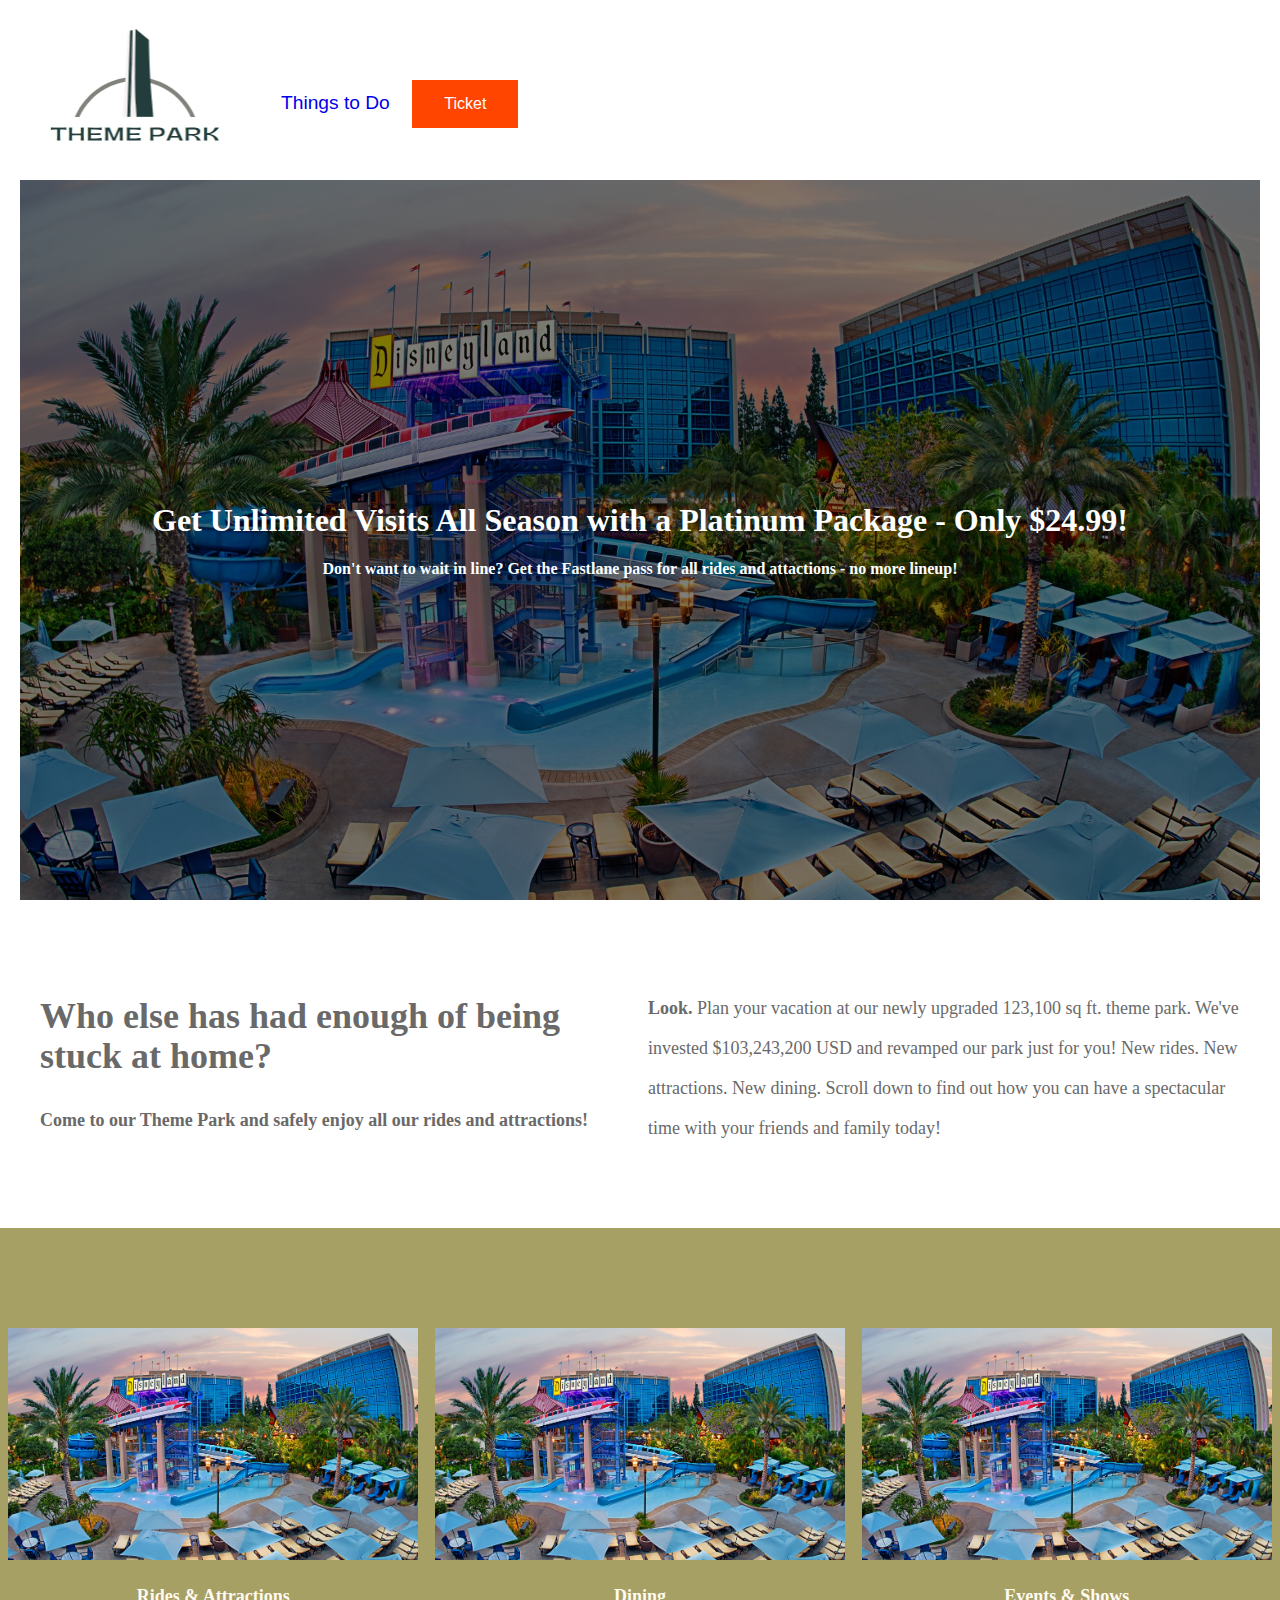
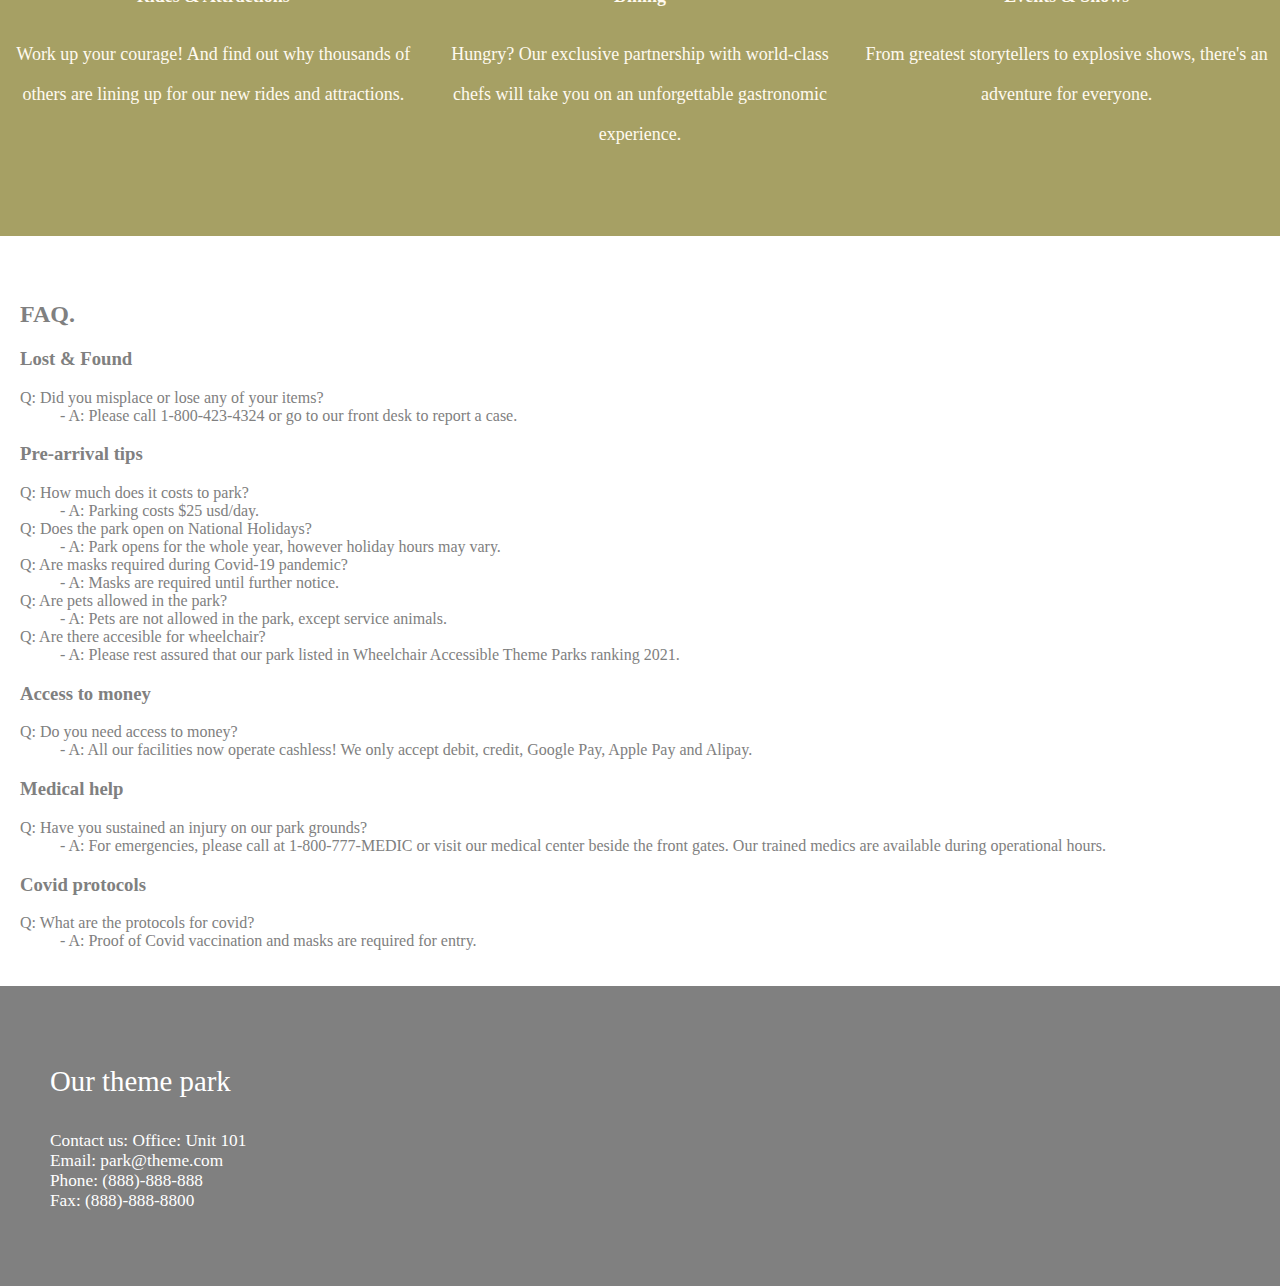
==== index.html @ 4ca1f4c9 "updating content draft 1" ====
<!--

All images I drew are just for sample
I just coded all three pages roughly for sample in order to see the great framework Louis gave us
Of course, I do not mean that we must use this HTML for our Team assignment
(Shun OSAWA)

TO DO 
・Shun is to code all three pages, CSS,  roughly--DONE
・Shun is to give a grid structure and put a header and a footer on all three pages--DONE
・Shun is to code the whole index.html__DONE
・Louis is to code the whole page1.html__DONE
・Ahalid is to code the whole ticket.html__DONE
・Api edits ticket.html__DONE Dec 30, 2021
・Api updates html wireframe for ticket page__DONE Dec 30, 2021
・make the Q&A collapsible button
・Replace sample images with colorful images
・All three pages' look are completed

-->

<!DOCTYPE html>
<html lang="en">

<head>
    <title>our theme parks</title>
    <meta charset="utf-8">
    <meta name="description" content="This is a website for a community of people interested in reading books for discussion and sharing.">
    <meta name="author" content="web-develop-t1g1-aqt">
    <meta name="viewport" content="width=device-width, initial-scale=1.0">
    <meta name="refresh" content="120">
    <meta name="keywords" content="???'">
    <link rel="stylesheet" type="text/css" href="StyleSheet/style.css">
    <link rel="stylesheet" href="StyleSheet/style.css">
</head>

<body class = "mainPage">
    
    <header>
        <a href="index.html">
            <img src="img/theme-park-logo.jpg" alt="Theme Park logo image" width="236" height="136">
        </a>    
    </header>

    <nav>
        <ol>
            <li><a href="page1.html">Things to Do</a></li>
            <li><a class="ticketButton" href="ticket.html">Ticket</a></li>
        </ol>
    </nav>
    
    <div id = "mainAd">
        <div class="section_index_hero">
        <div class="container">
            <div class="fadeIn">
                <h1 class="indexHeading">Get Unlimited Visits All Season with a Platinum Package - Only $24.99!</h1>
                <h4 class="indexHeading">Don't want to wait in line? Get the Fastlane pass for all rides and attactions - no more lineup!</h4>
            </div>    
        </div>
        </div>
    </div>
    <div id = "review" class = "reviewComment">
        <div class="section">
            <div class="container w-container">
                <div class="w-layout-grid grid">
                    <div id="div">
                        <h1 class="fadeIn">Who else has had enough of being stuck at home?</h1>
                        <h4 class="fadeIn">Come to our Theme Park and safely enjoy all our rides and attractions!</h4>
                    </div>
                    <div id="div">
                        <p class="fadeIn"><strong>Look.</strong> Plan your vacation at our newly upgraded 123,100 sq ft. theme park. We've invested $103,243,200 USD and revamped our park just for you! New rides. New attractions. New dining. Scroll down to find out how you can have a spectacular time with your friends and family today! 
                        </p>
                    </div>
                </div>
            </div>
        </div>
    </div>

    <!-- index page is the structure that is three columns named left, middle, and right -->
    <aside id = "leftCard">
        <a href="page1.html"><img src="img/disneyland_hotel.jpg" alt="Rides & Attractions image" width="410" height="232"></a>
            <div class="fadeIn">
                <h1 class = "cardHeding">Rides & Attractions</h1>
                <p class = "cardText">Work up your courage! And find out why thousands of others are lining up for our new rides and attractions.
                </p>
            </div>    
    </aside>

    <div id = "middleCard">
        <a href="page1.html"><img src="img/disneyland_hotel.jpg" alt="Dining image" width="410" height="232"></a>
            <div class="fadeIn">
                <h1 class = "cardHeding">Dining</h1>
                <p class = "cardText">Hungry? Our exclusive partnership with world-class chefs will take you on an unforgettable gastronomic experience.
                </p>
            </div>    
    </div>

    <aside id = "rightCard">
        <a href="page1.html"><img src="img/disneyland_hotel.jpg" alt="Events & Shows image" width="410" height="232"></a>
            <div class="fadeIn">
                <h1 class = "cardHeding">Events & Shows</h1>
                <p class = "cardText">From greatest storytellers to explosive shows, there's an adventure for everyone.
                </p>
            </div>    
    </aside>

    <div id = "faq">
        
        <h2>FAQ.</h2>
        <h3>Lost & Found</h3>
        <dl>
            <dt>Q: Did you misplace or lose any of your items?</dt>
            <dd>- A: Please call 1-800-423-4324 or go to our front desk to report a case.</dd>
        </dl>
        <h3>Pre-arrival tips</h3>
        <dl>
            <dt>Q: How much does it costs to park?</dt>
            <dd>- A: Parking costs $25 usd/day.</dd>
            <dt>Q: Does the park open on National Holidays?</dt>
            <dd>- A: Park opens for the whole year, however holiday hours may vary.</dd>
            <dt>Q: Are masks required during Covid-19 pandemic?</dt>
            <dd>- A: Masks are required until further notice.</dd>
            <dt>Q: Are pets allowed in the park?</dt>
            <dd>- A: Pets are not allowed in the park, except service animals.</dd>
            <dt>Q: Are there accesible for wheelchair?</dt>
            <dd>- A: Please rest assured that our park listed in Wheelchair Accessible Theme Parks ranking 2021.</dd>
        </dl>
        <h3>Access to money</h3>
        <dl>
            <dt>Q: Do you need access to money?</dt>
            <dd>- A: All our facilities now operate cashless! We only accept debit, credit, Google Pay, Apple Pay and Alipay.</dd>
        </dl>
        <h3>Medical help</h3>
        <dl>
            <dt>Q: Have you sustained an injury on our park grounds?</dt>
            <dd>- A: For emergencies, please call at 1-800-777-MEDIC or visit our medical center beside the front gates. Our trained medics are available during operational hours.</dd>
        </dl>
        <h3>Covid protocols</h3>
        <dl>
            <dt>Q: What are the protocols for covid?</dt>
            <dd>- A: Proof of Covid vaccination and masks are required for entry.</dd>
        </dl>
        
    </div>

    <footer>
        <ul>
            <li>Our theme park</li>
            <br>
            <li id = "contact">Contact us: Office: Unit 101</li>
            <li id = "contact">Email: park@theme.com</li>
            <li id = "contact">Phone: (888)-888-888</li>
            <li id = "contact">Fax: (888)-888-8800</li>         
        </ul>
    </footer> 
</body>
---- StyleSheet/style.css ----
/* Control the structure of the each page such that mainPage(index.html), page1, and page2 */

.mainPage
{
    display: grid;
    margin: 0px;

    grid-template-rows: 80px auto auto auto auto auto 300px;
    grid-template-columns: auto auto auto;
    grid-template-areas:
        "header header header"
        "nav nav nav"
        "mainAd mainAd mainAd"
        "review review review"
        "leftCard middleCard rightCard"
        "faq faq faq"
        "footer footer footer";
}

body > *
{
    padding: 20px;
}

/* end the structure----------------------------------------------------------------------------------------------- */

/* Header, navigation bar, and footer are in common all pages*/

/* Header */
header
{
    grid-area: header;
    font-family: Arial, Helvetica, sans-serif;
    background: white;

    text-align: left;
    /* Pin the header to the upper bound */
    position: fixed;
    width: 100%;
    top: 0px;
    left: 0px;
    /* Prevent overlaping*/
    z-index:10;
}

/* Navigation bar */
nav
{
    grid-area: nav;
    background: white;
    font-family: Arial, Helvetica, sans-serif;
    text-align:center;
    width:100%;
    position: fixed;
    width: 100%;
    top: 40px;
    left: 250px;
    /* Prevent overlaping*/
    z-index:10;
}
nav ol
{
    /* left is upper and bottom margin, right is left and right margin*/
    border-width:5px 0px;
    /* left margin*/
    padding:0;
    text-align:left;
}
nav li
{
    
    display:inline;
    border-radius: 5px;;
    padding:5px;
}
nav li a
{
    text-decoration: none;
    font-size: 1.2em;
    color:     color: #4a556c;
;
    display:inline-block;
    padding:6px;
}

/* footer */
#contact
{
    font-size: 0.6em;
}
footer
{
    grid-area: footer;
    display: block;
    background: grey;
    width:100%;  
    padding:40px;
}
footer ul
{
    font-family: Times New Roman, georgia, serif;
    text-decoration: none;
    list-style-type: none;
    font-size: 1.8em;
    color: white;
    padding:10px;
}

/* end Header, navigation bar, and footer------------------------------------------------------------------------------------------ */

/* index page structure */
#mainAd
{
    grid-area: mainAd;
    background: #fff;
    margin-top: 80px;
}
#review
{
    font-family: Times New Roman, georgia, serif;
    grid-area: review;
    background-color: white;
    text-align: left;
    padding: 10px 1px 10px;
}
#leftCard
{
    font-family: Times New Roman, georgia, serif;
    grid-area: leftCard;
    background-color: #a6a064;
    text-align: center;
    padding: 100px 5px 70px;
}
#middleCard
{
    font-family: Times New Roman, georgia, serif;
    grid-area: middleCard;
    background-color: #a6a064;
    text-align: center;
    padding: 100px 5px 70px;
}
#rightCard
{
    font-family: Times New Roman, georgia, serif;
    grid-area: rightCard;
    background-color: #a6a064;
    text-align: center;
        padding: 100px 5px 70px;
}
#faq
{
    font-family: Times New Roman, georgia, serif;
    grid-area: faq;
    margin-top: 25px;
    background: white;
    color: grey;
    text-align: left;
}
.indexHeading
{
    color: #fff;
    text-align: center;
    font-family: Times New Roman, georgia, serif;
}

.reviewHeding
{
    align-items: center;
    font-family: Times New Roman, georgia, serif;
    margin-bottom: 24px;
    color: dimgrey;
    font-size: 18px;
    line-height: 40px;
}
.reviewComment
{
    align-items: left;
    font-family: Times New Roman, georgia, serif;
    margin-bottom: 12px;
    color: dimgrey;
    font-size: 18px;
    line-height: 40px;
    padding: 0px 500px 0px;
}
.cardHeding
{
    font-family: Times New Roman, georgia, serif;
    margin-bottom: 12px;
    color: floralwhite;
    font-size: 18px;
    line-height: 40px;
}
.cardText
{
    font-family: Times New Roman, georgia, serif;
    margin-bottom: 12px;
    color: floralwhite;
    font-size: 18px;
    line-height: 40px;
}
.section_index_hero
{
    display: flex;
    height: 80vh;
    align-items: center;
    background-image: -webkit-gradient(linear, left top, left bottom, from(rgba(0, 0, 0, 0.5)), to(rgba(0, 0, 0, 0.5))), url('../images/disneyland_hotel.jpg');
    background-image: linear-gradient(180deg, rgba(0, 0, 0, 0.5), rgba(0, 0, 0, 0.5)), url('../img/disneyland_hotel.jpg');
    background-position: 0px 0px, 50% 50%;
    background-size: auto, cover;
    background-repeat: repeat, no-repeat;
}

/* end index structure----------------------------------------------------------------------------------------------- */
.ticketButton
{
    border: none;
    background-color: orangered;
    color: white;
    padding: 15px 32px;
    text-align: center;
    text-decoration: none;
    display: inline-block;
    font-size: 16px;
    margin: 4px 2px;
    cursor: pointer;
}


/* ticket  */

.w-layout-grid {
    display: grid;
    grid-auto-columns: 1fr;
    grid-template-columns: 1fr 1fr;
    grid-template-rows: auto auto;
    grid-row-gap: 16px;
    grid-column-gap: 16px;
  }
  
  
  
  .section_ticket_hero {
    margin-top: 100px;
    display: flex;
    height: 80vh;
    justify-content: center;
    align-items: center;
    background-image: -webkit-gradient(linear, left top, left bottom, from(rgba(0, 0, 0, 0.5)), to(rgba(0, 0, 0, 0.5))), url('../images/disneyland_hotel.jpg');
    background-image: linear-gradient(180deg, rgba(0, 0, 0, 0.5), rgba(0, 0, 0, 0.5)), url('../img/disneyland_hotel.jpg');
    background-position: 0px 0px, 50% 50%;
    background-size: auto, cover;
    background-repeat: repeat, no-repeat;
  }
  
  .container {
    max-width: 1200px;
    margin-left: auto;
    margin-right: auto;
  }
  
  .heading {
    color: #fff;
    text-align: center;
  }
  
  .section {
    padding: 40px 20px;
  }
  
  .section.package {
    background-color: #f2f4ff;
  }
  
  .grid {
    grid-template-rows: auto;
  }
  
  .feature-grid {
    margin-bottom: 32px;
    grid-template-columns: 1fr;
    grid-template-rows: auto auto auto auto;
  }
  
  .check-svg {
    margin-right: 12px;
  }
  
  .title-wrap {
    display: block;
    margin-bottom: 64px;
    flex-direction: column;
    justify-content: center;
    align-items: center;
    text-align: center;
  }
  
  .detail-green {
    color: #009a91;
    font-weight: 600;
    letter-spacing: 2px;
    text-transform: uppercase;
  }
  
  .display-heading {
    color: #100c69;
    font-size: 44px;
    line-height: 1.2;
  }
  
  .discount-container {
    position: absolute;
    left: auto;
    top: -4%;
    right: 7%;
    bottom: auto;
    display: inline-block;
    padding: 8px 18px;
    border-radius: 12px;
    background-color: #009a91;
  }

.button {
    display: -webkit-box;
    display: -webkit-flex;
    display: -ms-flexbox;
    display: flex;
    padding-top: 16px;
    padding-bottom: 16px;
    justify-content: center;
    align-items: center;
    border-radius: 12px;
    background-color: #009a91;
    color: #fff;
    font-size: 17px;
    font-weight: 700;
    text-decoration: none;
    border: none;
  }

.button:hover {
    background-color: orangered;
  }
  
  .card-container {
    display: -webkit-box;
    display: -webkit-flex;
    display: -ms-flexbox;
    display: flex;
    padding: 38px 24px 24px;
    flex-direction: column;
    border-radius: 12px;
    background-color: #fff;
  }
  
  .card-container.relative {
    position: relative;
  }
  
  .price {
    margin-bottom: 12px;
    color: #100c69;
    font-size: 32px;
    line-height: 1.1;
  }
  
  .feature-wrap {
    display: -webkit-box;
    display: -webkit-flex;
    display: -ms-flexbox;
    display: flex;
    align-items: center;
  }
  
  .pricing_container {
    width: 100%;
    max-width: 1140px;
    margin-right: auto;
    margin-left: auto;
    align-items: center;
  }
  
  .payment-terms {
    font-size: 12px;
  }
  
  .pricing-card-grid {
    -ms-grid-columns: 1fr 1fr 1fr;
    grid-template-columns: 1fr 1fr 1fr;
    grid-template-rows: auto;
    grid-gap: 15px;
  }
  
  .discount-heading {
    margin-bottom: 0px;
    color: #fff;
    font-size: 16px;
    line-height: 24px;
  }
  
  .detail {
    margin-bottom: 0px;
    color: #4a556c;
    font-weight: 400;
  }
  
  .pricing-description {
    margin-bottom: 20px;
    color: #4a556c;
    font-weight: 400;
  }
  
  .package-heading {
    margin-bottom: 12px;
    color: #100c69;
    font-size: 18px;
    line-height: 24px;
  }
  
  .span-green-underline {
    position: relative;
    display: inline;
  }
  
  @media screen and (max-width: 991px) {
    
  
    .container-2 {
      justify-content: space-between;
      flex-wrap: wrap;
    }
  
    .pricing-card-grid {
      grid-template-columns: 1fr 1fr;
    }
  }
  
  @media screen and (max-width: 767px) {
  
    .grid {
      grid-template-columns: 1fr;
    }
  
    .card-container.relative {
      margin-top: 40px;
    }
  
    .pricing-card-grid {
      grid-template-columns: 1fr;
    }
  }
  
  @media screen and (max-width: 479px) {
    .display-heading {
      font-size: 32px;
    }
  
    .pricing-card-grid {
      grid-column-gap: 42px;
      grid-row-gap: 42px;
      grid-template-columns: 1fr;
      grid-template-rows: auto auto auto auto;
    }
  }
  
  #div {
    align-self: center;
  }
  
  @media screen and (max-width: 767px) {
    #div {
      justify-self: center;
    }
  }

/* Things to do  */
#main-content {
  position:relative;  
  }

  /* Hero image */
  .hero-image {
    margin-top: 100px;
    display: flex;
    height: 80vh;
    justify-content: center;
    align-items: center;
    background-image: -webkit-gradient(linear, left top, left bottom, from(rgba(0, 0, 0, 0.5)), to(rgba(0, 0, 0, 0.5))), url('../images/disneyland_hotel.jpg');
    background-image: linear-gradient(180deg, rgba(0, 0, 0, 0.5), rgba(0, 0, 0, 0.5)), url('../img/disneyland_hotel.jpg');
    background-position: 0px 0px, 50% 50%;
    background-size: auto, cover;
    background-repeat: repeat, no-repeat;
  }
  /* Place text in the middle of the image */
  .hero-text {
    text-align: center;
    position: relative;
    color: white;
    padding: 0% 10%;
  }

  /* hero button */
  .hero-text button {
    background-color: #4CAF50;
    color: white;
    padding: 15px 32px;
    text-align: center;
    display: inline-block;
    border-radius: 15px;
    font-size: 16px;
  }

  .section-container {
  display:grid;
  grid-template-areas:
    'sectonhead'
    'sectiondesc';
  grid-gap:5px;
  }

  .section-head-container {
  grid-area: sectionhead;
  }
  .section-desc-container {
  grid-area: sectiondesc;
  }
  .items {
    background-color: #f2f4ff;
    padding: 3% 3%;
  }
  /* https://developer.mozilla.org/en-US/docs/Web/CSS/CSS_Grid_Layout/Realizing_common_layouts_using_CSS_Grid_Layout */
  .grid-container {
  display:grid;
  grid-template-areas:
      'title'
      'desc'
      'img';
  grid-gap: 5px;
  }

  .item-title {
  grid-area: title;
  }

  .item-desc {
  grid-area: desc;
  }

  .item-img {
  grid-area: img;
  }

  @media screen and (min-width: 479px) {
    .section-container {
        grid-template-columns: 1fr;
        grid-template-areas:
        'sectionhead'
        'sectiondesc';
        margin: 5% 5%;
        padding: 0% 2%;
        background-color: white;
    }
    .section-head-container {
      margin-bottom: 5%;
      text-align: center;
    }
    .grid-container {
        grid-template-columns: 1fr;
        grid-template-areas:
        "img"
        "title"
        "desc";
        padding: 0% 2%;
    }
    .item-img {
    display: flex;
    justify-content: center;
    align-items: center;
    }
    .item-img img {
      max-width:300px;
      max-height:200px;
      box-shadow: 0 4px 8px 0 rgba(0, 0, 0, 0.2), 0 6px 20px 0 rgba(0, 0, 0, 0.19);
      border-radius: 4px;
    }
    .item-desc, .item-title {
      padding: 0% 5%;
    }
    .carousel-container img {
      max-width:100vw;
      max-height:100vh;
    }
    .footer {
      position:relative;
      bottom:0;
    }
  }

  @media screen and (min-width: 767px) {
    .section-container {
    grid-template-columns: 1fr 1fr 1fr;
    grid-template-areas:
    "sectionhead sectiondesc sectiondesc"
    "sectionhead sectiondesc sectiondesc";
    margin: 3.5% 10%;
    }
    .section-head-container {
      text-align: left;
    }
    .grid-container {
    grid-template-columns: 1fr 1fr 1fr;
    grid-template-areas:
    "img title title"
    "img desc desc";
    padding: 2% 15% 0% 15%;
    }
    .item-img {
      display: flex;
      justify-content: right;
      align-items: center;
      padding-right:5%;
    }
    .item-img img {
      width:300px;
      height:200px;
      box-shadow: 0 4px 8px 0 rgba(0, 0, 0, 0.2), 0 6px 20px 0 rgba(0, 0, 0, 0.19);
      border-radius: 4px;
    }
    .carousel-container img {
      max-width:100vw;
      max-height:100vh;
    }
  }

/* for css animation */
.fadeIn 
{
animation-name: fadeInAnime;
animation-fill-mode:backwards;
animation-duration:2s;
animation-timing-function:ease;
animation-delay: 0.5s;
animation-direction:normal;
}

@keyframes fadeInAnime
{
    0% 
    {
        opacity: 0;
    }
    100% 
    {
        opacity: 1;
    }
}
---- StyleSheet/style.css ----
/* Control the structure of the each page such that mainPage(index.html), page1, and page2 */

.mainPage
{
    display: grid;
    margin: 0px;

    grid-template-rows: 80px auto auto auto auto auto 300px;
    grid-template-columns: auto auto auto;
    grid-template-areas:
        "header header header"
        "nav nav nav"
        "mainAd mainAd mainAd"
        "review review review"
        "leftCard middleCard rightCard"
        "faq faq faq"
        "footer footer footer";
}

body > *
{
    padding: 20px;
}

/* end the structure----------------------------------------------------------------------------------------------- */

/* Header, navigation bar, and footer are in common all pages*/

/* Header */
header
{
    grid-area: header;
    font-family: Arial, Helvetica, sans-serif;
    background: white;

    text-align: left;
    /* Pin the header to the upper bound */
    position: fixed;
    width: 100%;
    top: 0px;
    left: 0px;
    /* Prevent overlaping*/
    z-index:10;
}

/* Navigation bar */
nav
{
    grid-area: nav;
    background: white;
    font-family: Arial, Helvetica, sans-serif;
    text-align:center;
    width:100%;
    position: fixed;
    width: 100%;
    top: 40px;
    left: 250px;
    /* Prevent overlaping*/
    z-index:10;
}
nav ol
{
    /* left is upper and bottom margin, right is left and right margin*/
    border-width:5px 0px;
    /* left margin*/
    padding:0;
    text-align:left;
}
nav li
{
    
    display:inline;
    border-radius: 5px;;
    padding:5px;
}
nav li a
{
    text-decoration: none;
    font-size: 1.2em;
    color:     color: #4a556c;
;
    display:inline-block;
    padding:6px;
}

/* footer */
#contact
{
    font-size: 0.6em;
}
footer
{
    grid-area: footer;
    display: block;
    background: grey;
    width:100%;  
    padding:40px;
}
footer ul
{
    font-family: Times New Roman, georgia, serif;
    text-decoration: none;
    list-style-type: none;
    font-size: 1.8em;
    color: white;
    padding:10px;
}

/* end Header, navigation bar, and footer------------------------------------------------------------------------------------------ */

/* index page structure */
#mainAd
{
    grid-area: mainAd;
    background: #fff;
    margin-top: 80px;
}
#review
{
    font-family: Times New Roman, georgia, serif;
    grid-area: review;
    background-color: white;
    text-align: left;
    padding: 10px 1px 10px;
}
#leftCard
{
    font-family: Times New Roman, georgia, serif;
    grid-area: leftCard;
    background-color: #a6a064;
    text-align: center;
    padding: 100px 5px 70px;
}
#middleCard
{
    font-family: Times New Roman, georgia, serif;
    grid-area: middleCard;
    background-color: #a6a064;
    text-align: center;
    padding: 100px 5px 70px;
}
#rightCard
{
    font-family: Times New Roman, georgia, serif;
    grid-area: rightCard;
    background-color: #a6a064;
    text-align: center;
        padding: 100px 5px 70px;
}
#faq
{
    font-family: Times New Roman, georgia, serif;
    grid-area: faq;
    margin-top: 25px;
    background: white;
    color: grey;
    text-align: left;
}
.indexHeading
{
    color: #fff;
    text-align: center;
    font-family: Times New Roman, georgia, serif;
}

.reviewHeding
{
    align-items: center;
    font-family: Times New Roman, georgia, serif;
    margin-bottom: 24px;
    color: dimgrey;
    font-size: 18px;
    line-height: 40px;
}
.reviewComment
{
    align-items: left;
    font-family: Times New Roman, georgia, serif;
    margin-bottom: 12px;
    color: dimgrey;
    font-size: 18px;
    line-height: 40px;
    padding: 0px 500px 0px;
}
.cardHeding
{
    font-family: Times New Roman, georgia, serif;
    margin-bottom: 12px;
    color: floralwhite;
    font-size: 18px;
    line-height: 40px;
}
.cardText
{
    font-family: Times New Roman, georgia, serif;
    margin-bottom: 12px;
    color: floralwhite;
    font-size: 18px;
    line-height: 40px;
}
.section_index_hero
{
    display: flex;
    height: 80vh;
    align-items: center;
    background-image: -webkit-gradient(linear, left top, left bottom, from(rgba(0, 0, 0, 0.5)), to(rgba(0, 0, 0, 0.5))), url('../images/disneyland_hotel.jpg');
    background-image: linear-gradient(180deg, rgba(0, 0, 0, 0.5), rgba(0, 0, 0, 0.5)), url('../img/disneyland_hotel.jpg');
    background-position: 0px 0px, 50% 50%;
    background-size: auto, cover;
    background-repeat: repeat, no-repeat;
}

/* end index structure----------------------------------------------------------------------------------------------- */
.ticketButton
{
    border: none;
    background-color: orangered;
    color: white;
    padding: 15px 32px;
    text-align: center;
    text-decoration: none;
    display: inline-block;
    font-size: 16px;
    margin: 4px 2px;
    cursor: pointer;
}


/* ticket  */

.w-layout-grid {
    display: grid;
    grid-auto-columns: 1fr;
    grid-template-columns: 1fr 1fr;
    grid-template-rows: auto auto;
    grid-row-gap: 16px;
    grid-column-gap: 16px;
  }
  
  
  
  .section_ticket_hero {
    margin-top: 100px;
    display: flex;
    height: 80vh;
    justify-content: center;
    align-items: center;
    background-image: -webkit-gradient(linear, left top, left bottom, from(rgba(0, 0, 0, 0.5)), to(rgba(0, 0, 0, 0.5))), url('../images/disneyland_hotel.jpg');
    background-image: linear-gradient(180deg, rgba(0, 0, 0, 0.5), rgba(0, 0, 0, 0.5)), url('../img/disneyland_hotel.jpg');
    background-position: 0px 0px, 50% 50%;
    background-size: auto, cover;
    background-repeat: repeat, no-repeat;
  }
  
  .container {
    max-width: 1200px;
    margin-left: auto;
    margin-right: auto;
  }
  
  .heading {
    color: #fff;
    text-align: center;
  }
  
  .section {
    padding: 40px 20px;
  }
  
  .section.package {
    background-color: #f2f4ff;
  }
  
  .grid {
    grid-template-rows: auto;
  }
  
  .feature-grid {
    margin-bottom: 32px;
    grid-template-columns: 1fr;
    grid-template-rows: auto auto auto auto;
  }
  
  .check-svg {
    margin-right: 12px;
  }
  
  .title-wrap {
    display: block;
    margin-bottom: 64px;
    flex-direction: column;
    justify-content: center;
    align-items: center;
    text-align: center;
  }
  
  .detail-green {
    color: #009a91;
    font-weight: 600;
    letter-spacing: 2px;
    text-transform: uppercase;
  }
  
  .display-heading {
    color: #100c69;
    font-size: 44px;
    line-height: 1.2;
  }
  
  .discount-container {
    position: absolute;
    left: auto;
    top: -4%;
    right: 7%;
    bottom: auto;
    display: inline-block;
    padding: 8px 18px;
    border-radius: 12px;
    background-color: #009a91;
  }

.button {
    display: -webkit-box;
    display: -webkit-flex;
    display: -ms-flexbox;
    display: flex;
    padding-top: 16px;
    padding-bottom: 16px;
    justify-content: center;
    align-items: center;
    border-radius: 12px;
    background-color: #009a91;
    color: #fff;
    font-size: 17px;
    font-weight: 700;
    text-decoration: none;
    border: none;
  }

.button:hover {
    background-color: orangered;
  }
  
  .card-container {
    display: -webkit-box;
    display: -webkit-flex;
    display: -ms-flexbox;
    display: flex;
    padding: 38px 24px 24px;
    flex-direction: column;
    border-radius: 12px;
    background-color: #fff;
  }
  
  .card-container.relative {
    position: relative;
  }
  
  .price {
    margin-bottom: 12px;
    color: #100c69;
    font-size: 32px;
    line-height: 1.1;
  }
  
  .feature-wrap {
    display: -webkit-box;
    display: -webkit-flex;
    display: -ms-flexbox;
    display: flex;
    align-items: center;
  }
  
  .pricing_container {
    width: 100%;
    max-width: 1140px;
    margin-right: auto;
    margin-left: auto;
    align-items: center;
  }
  
  .payment-terms {
    font-size: 12px;
  }
  
  .pricing-card-grid {
    -ms-grid-columns: 1fr 1fr 1fr;
    grid-template-columns: 1fr 1fr 1fr;
    grid-template-rows: auto;
    grid-gap: 15px;
  }
  
  .discount-heading {
    margin-bottom: 0px;
    color: #fff;
    font-size: 16px;
    line-height: 24px;
  }
  
  .detail {
    margin-bottom: 0px;
    color: #4a556c;
    font-weight: 400;
  }
  
  .pricing-description {
    margin-bottom: 20px;
    color: #4a556c;
    font-weight: 400;
  }
  
  .package-heading {
    margin-bottom: 12px;
    color: #100c69;
    font-size: 18px;
    line-height: 24px;
  }
  
  .span-green-underline {
    position: relative;
    display: inline;
  }
  
  @media screen and (max-width: 991px) {
    
  
    .container-2 {
      justify-content: space-between;
      flex-wrap: wrap;
    }
  
    .pricing-card-grid {
      grid-template-columns: 1fr 1fr;
    }
  }
  
  @media screen and (max-width: 767px) {
  
    .grid {
      grid-template-columns: 1fr;
    }
  
    .card-container.relative {
      margin-top: 40px;
    }
  
    .pricing-card-grid {
      grid-template-columns: 1fr;
    }
  }
  
  @media screen and (max-width: 479px) {
    .display-heading {
      font-size: 32px;
    }
  
    .pricing-card-grid {
      grid-column-gap: 42px;
      grid-row-gap: 42px;
      grid-template-columns: 1fr;
      grid-template-rows: auto auto auto auto;
    }
  }
  
  #div {
    align-self: center;
  }
  
  @media screen and (max-width: 767px) {
    #div {
      justify-self: center;
    }
  }

/* Things to do  */
#main-content {
  position:relative;  
  }

  /* Hero image */
  .hero-image {
    margin-top: 100px;
    display: flex;
    height: 80vh;
    justify-content: center;
    align-items: center;
    background-image: -webkit-gradient(linear, left top, left bottom, from(rgba(0, 0, 0, 0.5)), to(rgba(0, 0, 0, 0.5))), url('../images/disneyland_hotel.jpg');
    background-image: linear-gradient(180deg, rgba(0, 0, 0, 0.5), rgba(0, 0, 0, 0.5)), url('../img/disneyland_hotel.jpg');
    background-position: 0px 0px, 50% 50%;
    background-size: auto, cover;
    background-repeat: repeat, no-repeat;
  }
  /* Place text in the middle of the image */
  .hero-text {
    text-align: center;
    position: relative;
    color: white;
    padding: 0% 10%;
  }

  /* hero button */
  .hero-text button {
    background-color: #4CAF50;
    color: white;
    padding: 15px 32px;
    text-align: center;
    display: inline-block;
    border-radius: 15px;
    font-size: 16px;
  }

  .section-container {
  display:grid;
  grid-template-areas:
    'sectonhead'
    'sectiondesc';
  grid-gap:5px;
  }

  .section-head-container {
  grid-area: sectionhead;
  }
  .section-desc-container {
  grid-area: sectiondesc;
  }
  .items {
    background-color: #f2f4ff;
    padding: 3% 3%;
  }
  /* https://developer.mozilla.org/en-US/docs/Web/CSS/CSS_Grid_Layout/Realizing_common_layouts_using_CSS_Grid_Layout */
  .grid-container {
  display:grid;
  grid-template-areas:
      'title'
      'desc'
      'img';
  grid-gap: 5px;
  }

  .item-title {
  grid-area: title;
  }

  .item-desc {
  grid-area: desc;
  }

  .item-img {
  grid-area: img;
  }

  @media screen and (min-width: 479px) {
    .section-container {
        grid-template-columns: 1fr;
        grid-template-areas:
        'sectionhead'
        'sectiondesc';
        margin: 5% 5%;
        padding: 0% 2%;
        background-color: white;
    }
    .section-head-container {
      margin-bottom: 5%;
      text-align: center;
    }
    .grid-container {
        grid-template-columns: 1fr;
        grid-template-areas:
        "img"
        "title"
        "desc";
        padding: 0% 2%;
    }
    .item-img {
    display: flex;
    justify-content: center;
    align-items: center;
    }
    .item-img img {
      max-width:300px;
      max-height:200px;
      box-shadow: 0 4px 8px 0 rgba(0, 0, 0, 0.2), 0 6px 20px 0 rgba(0, 0, 0, 0.19);
      border-radius: 4px;
    }
    .item-desc, .item-title {
      padding: 0% 5%;
    }
    .carousel-container img {
      max-width:100vw;
      max-height:100vh;
    }
    .footer {
      position:relative;
      bottom:0;
    }
  }

  @media screen and (min-width: 767px) {
    .section-container {
    grid-template-columns: 1fr 1fr 1fr;
    grid-template-areas:
    "sectionhead sectiondesc sectiondesc"
    "sectionhead sectiondesc sectiondesc";
    margin: 3.5% 10%;
    }
    .section-head-container {
      text-align: left;
    }
    .grid-container {
    grid-template-columns: 1fr 1fr 1fr;
    grid-template-areas:
    "img title title"
    "img desc desc";
    padding: 2% 15% 0% 15%;
    }
    .item-img {
      display: flex;
      justify-content: right;
      align-items: center;
      padding-right:5%;
    }
    .item-img img {
      width:300px;
      height:200px;
      box-shadow: 0 4px 8px 0 rgba(0, 0, 0, 0.2), 0 6px 20px 0 rgba(0, 0, 0, 0.19);
      border-radius: 4px;
    }
    .carousel-container img {
      max-width:100vw;
      max-height:100vh;
    }
  }

/* for css animation */
.fadeIn 
{
animation-name: fadeInAnime;
animation-fill-mode:backwards;
animation-duration:2s;
animation-timing-function:ease;
animation-delay: 0.5s;
animation-direction:normal;
}

@keyframes fadeInAnime
{
    0% 
    {
        opacity: 0;
    }
    100% 
    {
        opacity: 1;
    }
}
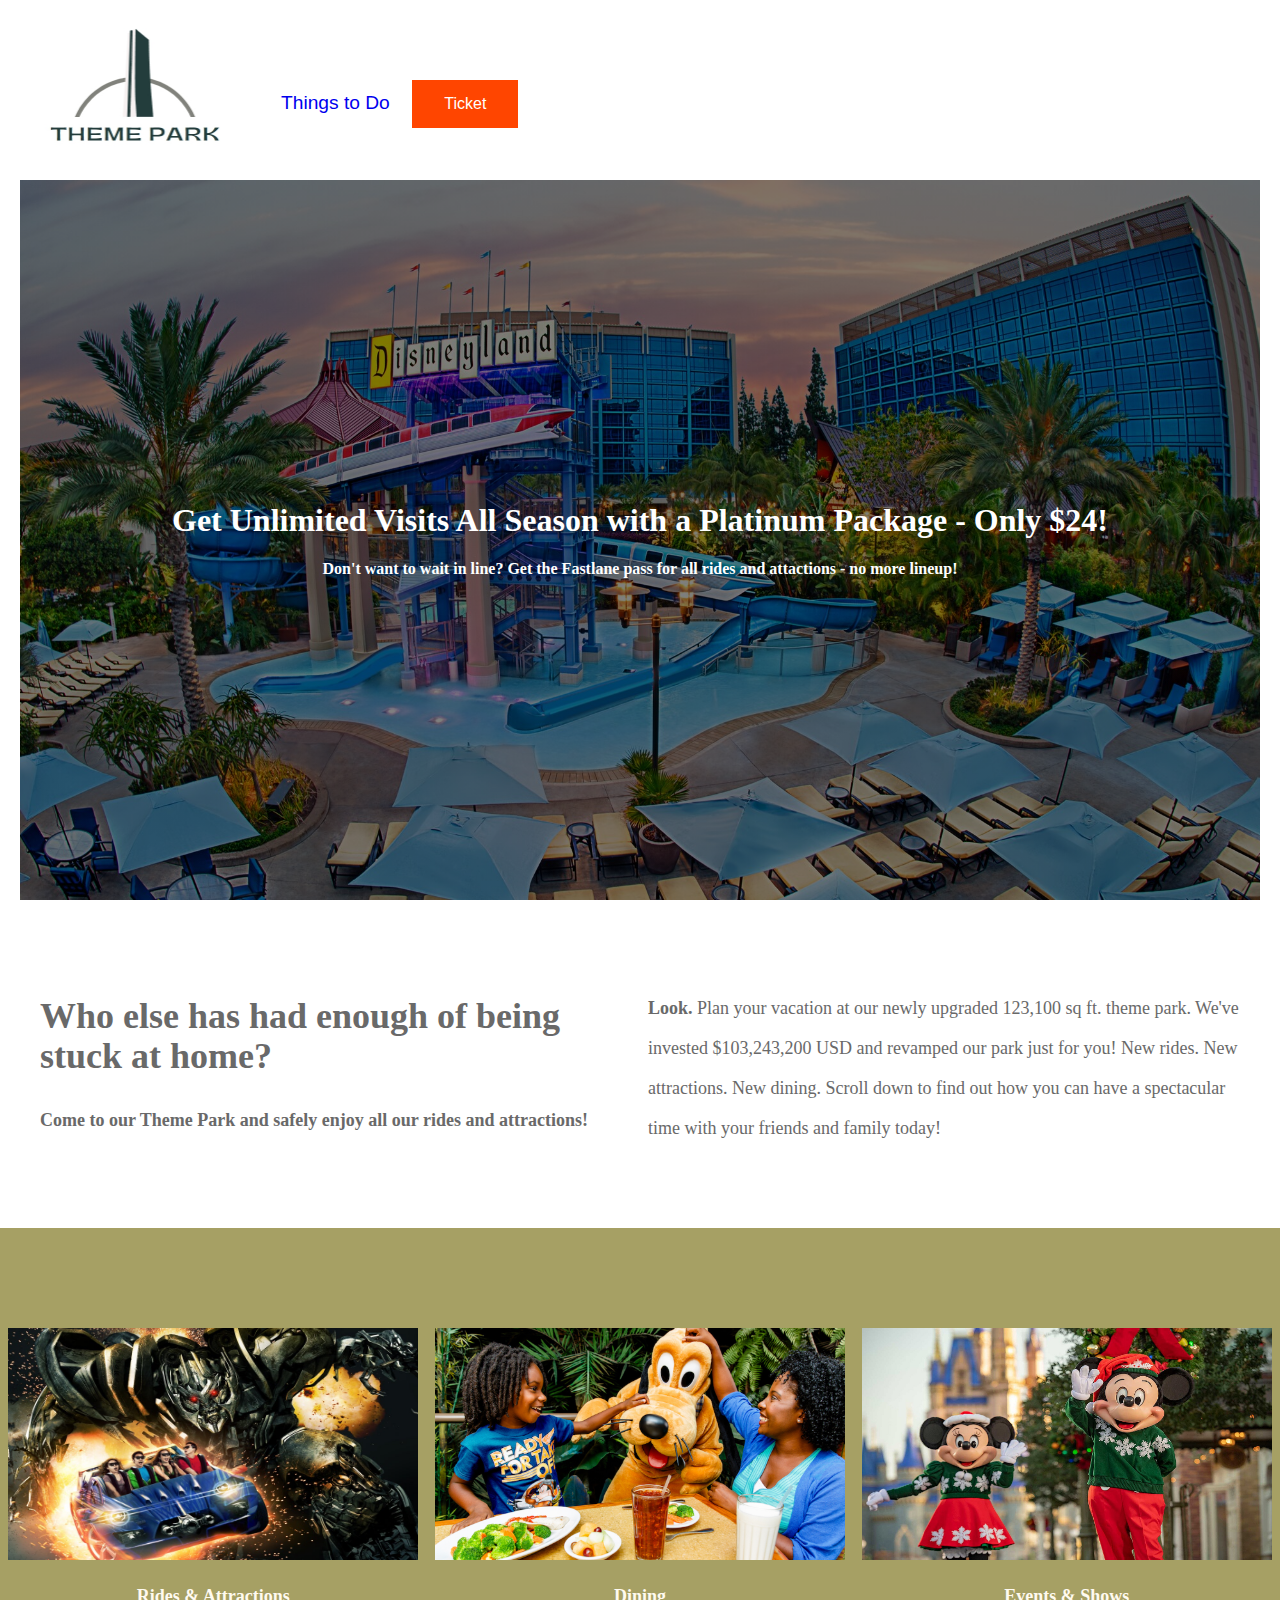
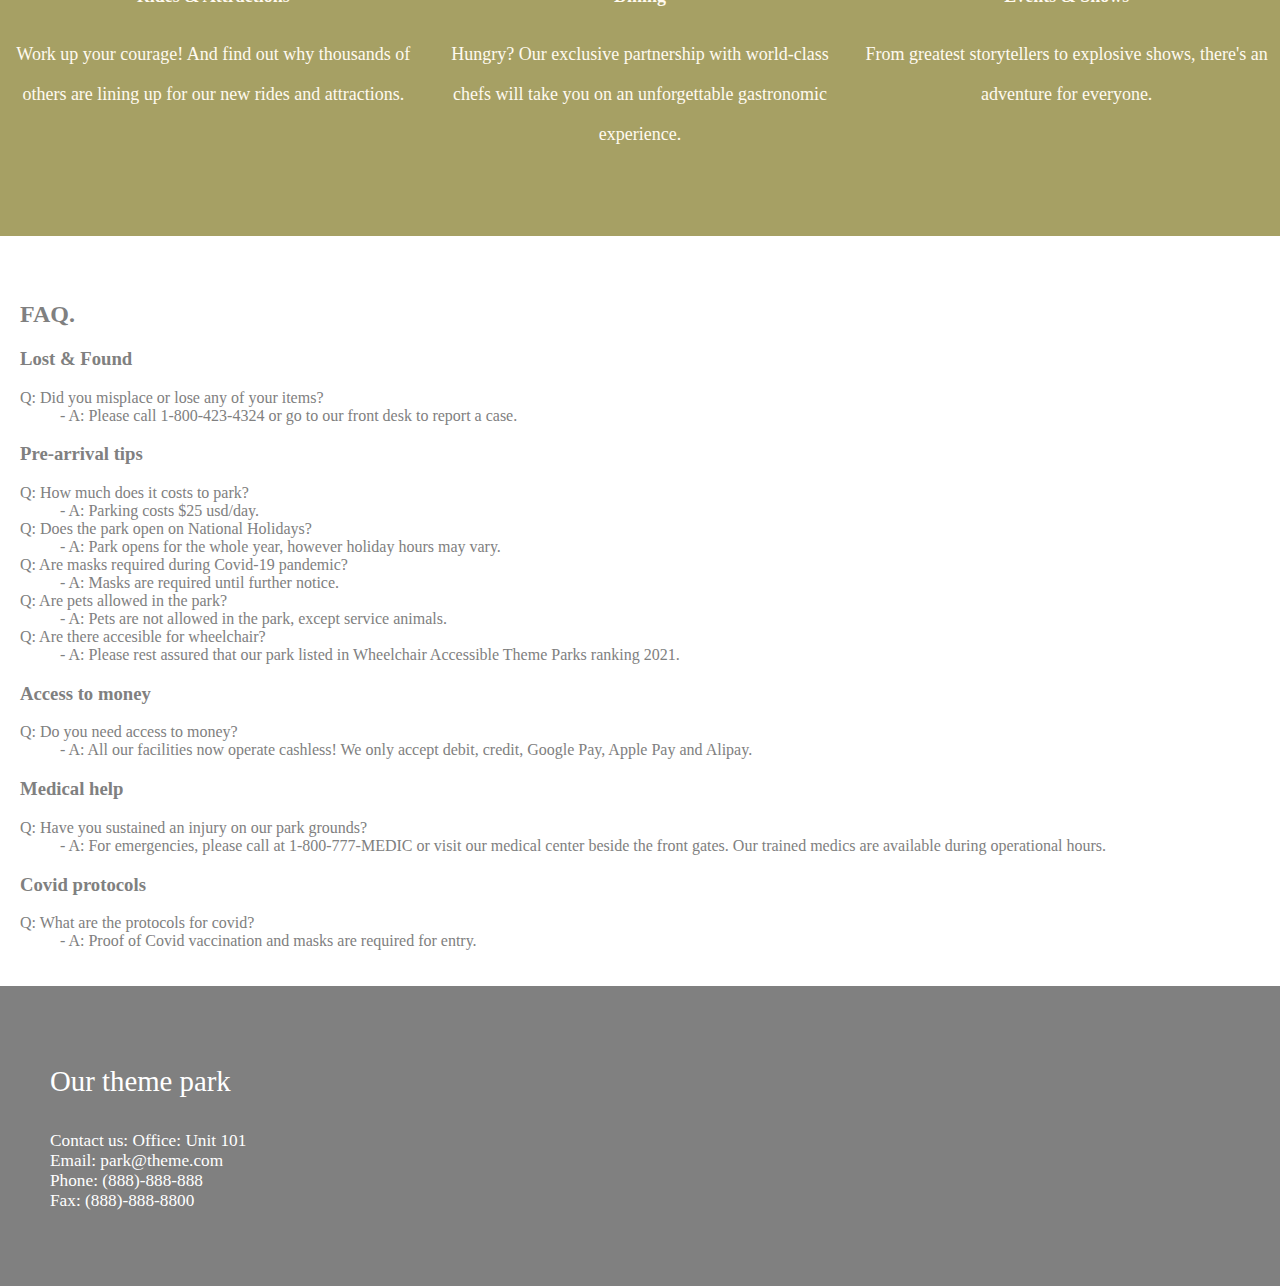
==== commit 6e491f82: "Index with full content." ====
--- a/index.html
+++ b/index.html
@@ -13,7 +13,7 @@
 ・Ahalid is to code the whole ticket.html__DONE
 ・Api edits ticket.html__DONE Dec 30, 2021
 ・Api updates html wireframe for ticket page__DONE Dec 30, 2021
-・make the Q&A collapsible button
+・make the Q&A collapsible button__Api DONE Jan 22, 2022
 ・Replace sample images with colorful images
 ・All three pages' look are completed
 
@@ -53,7 +53,7 @@
         <div class="section_index_hero">
         <div class="container">
             <div class="fadeIn">
-                <h1 class="indexHeading">Get Unlimited Visits All Season with a Platinum Package - Only $24.99!</h1>
+                <h1 class="indexHeading">Get Unlimited Visits All Season with a Platinum Package - Only $24!</h1>
                 <h4 class="indexHeading">Don't want to wait in line? Get the Fastlane pass for all rides and attactions - no more lineup!</h4>
             </div>    
         </div>
@@ -78,7 +78,7 @@
 
     <!-- index page is the structure that is three columns named left, middle, and right -->
     <aside id = "leftCard">
-        <a href="page1.html"><img src="img/disneyland_hotel.jpg" alt="Rides & Attractions image" width="410" height="232"></a>
+        <a href="page1.html"><img src="img/rideAtt.jpg" alt="Rides & Attractions image" width="410" height="232"></a>
             <div class="fadeIn">
                 <h1 class = "cardHeding">Rides & Attractions</h1>
                 <p class = "cardText">Work up your courage! And find out why thousands of others are lining up for our new rides and attractions.
@@ -87,7 +87,7 @@
     </aside>
 
     <div id = "middleCard">
-        <a href="page1.html"><img src="img/disneyland_hotel.jpg" alt="Dining image" width="410" height="232"></a>
+        <a href="page1.html"><img src="img/dining.jpg" alt="Dining image" width="410" height="232"></a>
             <div class="fadeIn">
                 <h1 class = "cardHeding">Dining</h1>
                 <p class = "cardText">Hungry? Our exclusive partnership with world-class chefs will take you on an unforgettable gastronomic experience.
@@ -96,7 +96,7 @@
     </div>
 
     <aside id = "rightCard">
-        <a href="page1.html"><img src="img/disneyland_hotel.jpg" alt="Events & Shows image" width="410" height="232"></a>
+        <a href="page1.html"><img src="img/holidayAtThePark.jpg" alt="Events & Shows image" width="410" height="232"></a>
             <div class="fadeIn">
                 <h1 class = "cardHeding">Events & Shows</h1>
                 <p class = "cardText">From greatest storytellers to explosive shows, there's an adventure for everyone.
--- a/StyleSheet/style.css
+++ b/StyleSheet/style.css
@@ -245,8 +245,8 @@
     height: 80vh;
     justify-content: center;
     align-items: center;
-    background-image: -webkit-gradient(linear, left top, left bottom, from(rgba(0, 0, 0, 0.5)), to(rgba(0, 0, 0, 0.5))), url('../images/disneyland_hotel.jpg');
-    background-image: linear-gradient(180deg, rgba(0, 0, 0, 0.5), rgba(0, 0, 0, 0.5)), url('../img/disneyland_hotel.jpg');
+    background-image: -webkit-gradient(linear, left top, left bottom, from(rgba(0, 0, 0, 0.5)), to(rgba(0, 0, 0, 0.5))), url('../images/passRe.jpg');
+    background-image: linear-gradient(180deg, rgba(0, 0, 0, 0.5), rgba(0, 0, 0, 0.5)), url('../img/passRe.jpg');
     background-position: 0px 0px, 50% 50%;
     background-size: auto, cover;
     background-repeat: repeat, no-repeat;
@@ -484,8 +484,8 @@
     height: 80vh;
     justify-content: center;
     align-items: center;
-    background-image: -webkit-gradient(linear, left top, left bottom, from(rgba(0, 0, 0, 0.5)), to(rgba(0, 0, 0, 0.5))), url('../images/disneyland_hotel.jpg');
-    background-image: linear-gradient(180deg, rgba(0, 0, 0, 0.5), rgba(0, 0, 0, 0.5)), url('../img/disneyland_hotel.jpg');
+    background-image: -webkit-gradient(linear, left top, left bottom, from(rgba(0, 0, 0, 0.5)), to(rgba(0, 0, 0, 0.5))), url('../images/davy.jpg');
+    background-image: linear-gradient(180deg, rgba(0, 0, 0, 0.5), rgba(0, 0, 0, 0.5)), url('../img/davy.jpg');
     background-position: 0px 0px, 50% 50%;
     background-size: auto, cover;
     background-repeat: repeat, no-repeat;
--- a/StyleSheet/style.css
+++ b/StyleSheet/style.css
@@ -245,8 +245,8 @@
     height: 80vh;
     justify-content: center;
     align-items: center;
-    background-image: -webkit-gradient(linear, left top, left bottom, from(rgba(0, 0, 0, 0.5)), to(rgba(0, 0, 0, 0.5))), url('../images/disneyland_hotel.jpg');
-    background-image: linear-gradient(180deg, rgba(0, 0, 0, 0.5), rgba(0, 0, 0, 0.5)), url('../img/disneyland_hotel.jpg');
+    background-image: -webkit-gradient(linear, left top, left bottom, from(rgba(0, 0, 0, 0.5)), to(rgba(0, 0, 0, 0.5))), url('../images/passRe.jpg');
+    background-image: linear-gradient(180deg, rgba(0, 0, 0, 0.5), rgba(0, 0, 0, 0.5)), url('../img/passRe.jpg');
     background-position: 0px 0px, 50% 50%;
     background-size: auto, cover;
     background-repeat: repeat, no-repeat;
@@ -484,8 +484,8 @@
     height: 80vh;
     justify-content: center;
     align-items: center;
-    background-image: -webkit-gradient(linear, left top, left bottom, from(rgba(0, 0, 0, 0.5)), to(rgba(0, 0, 0, 0.5))), url('../images/disneyland_hotel.jpg');
-    background-image: linear-gradient(180deg, rgba(0, 0, 0, 0.5), rgba(0, 0, 0, 0.5)), url('../img/disneyland_hotel.jpg');
+    background-image: -webkit-gradient(linear, left top, left bottom, from(rgba(0, 0, 0, 0.5)), to(rgba(0, 0, 0, 0.5))), url('../images/davy.jpg');
+    background-image: linear-gradient(180deg, rgba(0, 0, 0, 0.5), rgba(0, 0, 0, 0.5)), url('../img/davy.jpg');
     background-position: 0px 0px, 50% 50%;
     background-size: auto, cover;
     background-repeat: repeat, no-repeat;
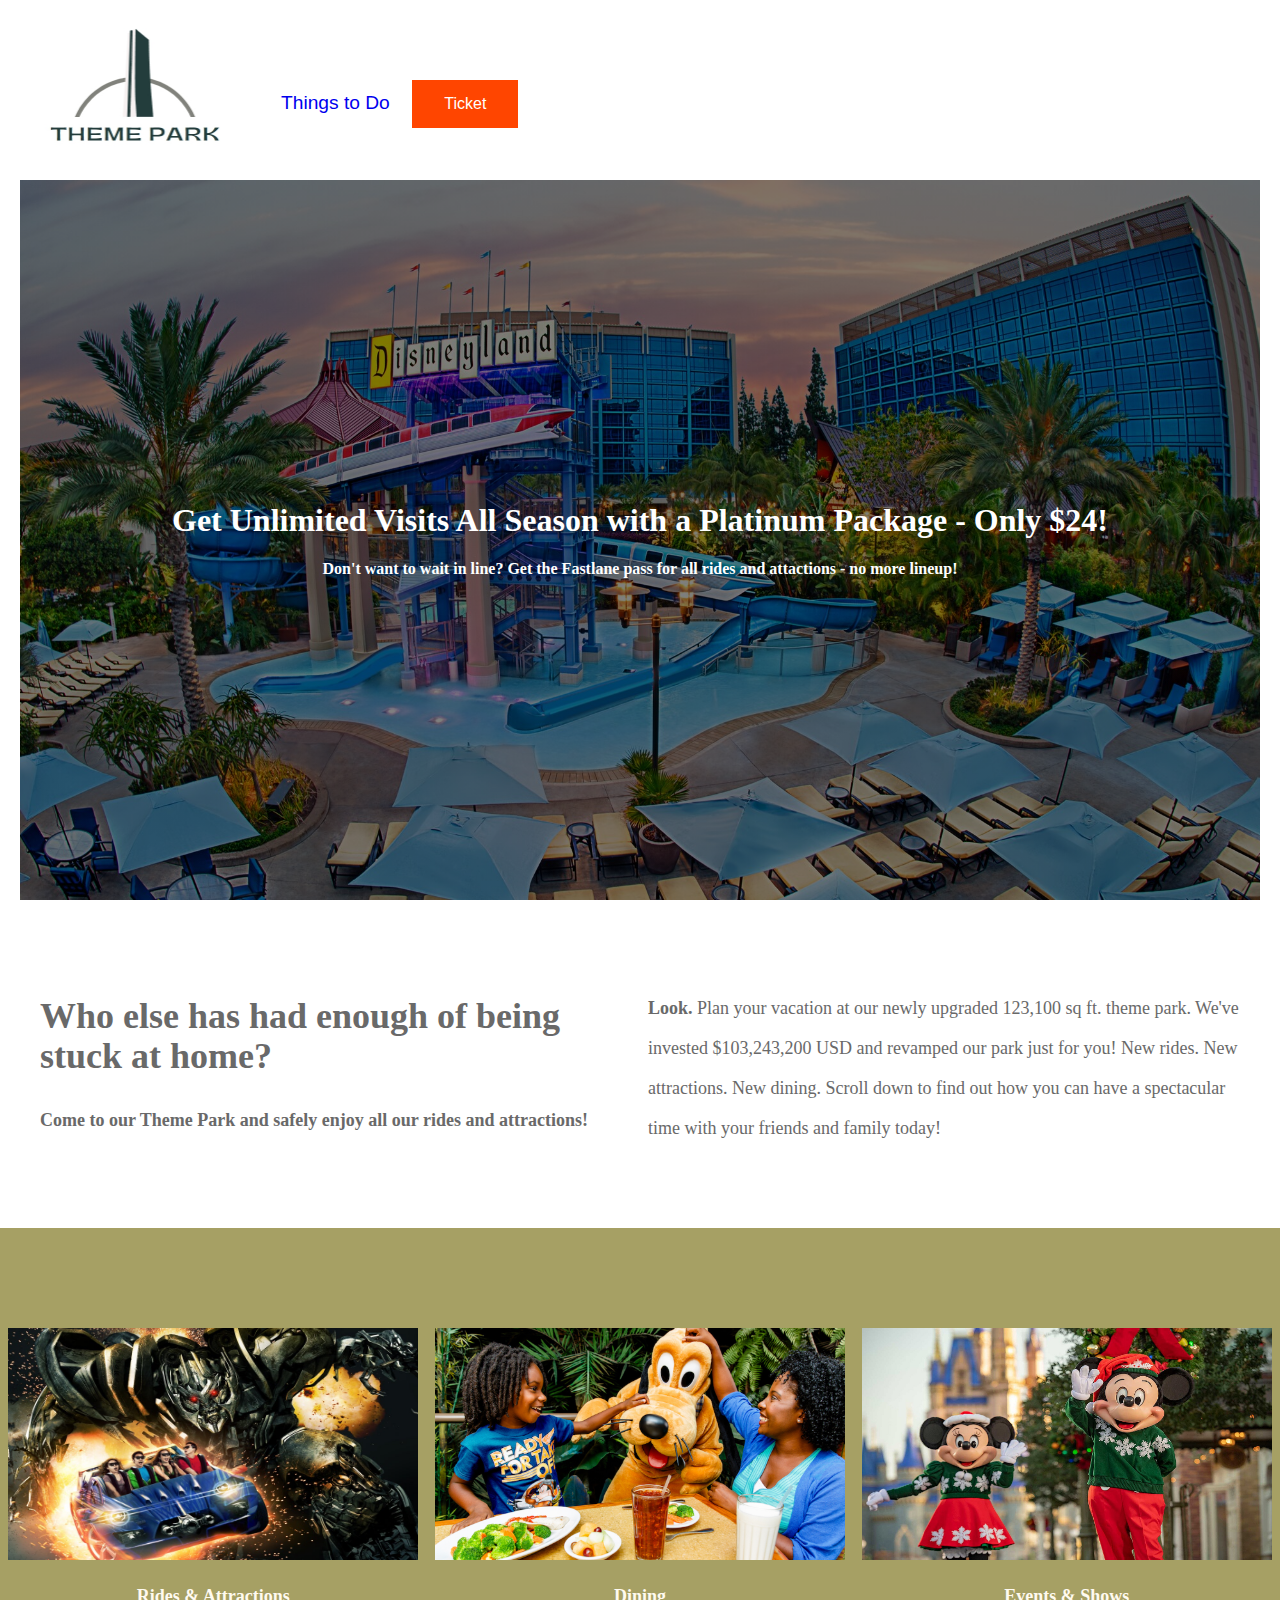
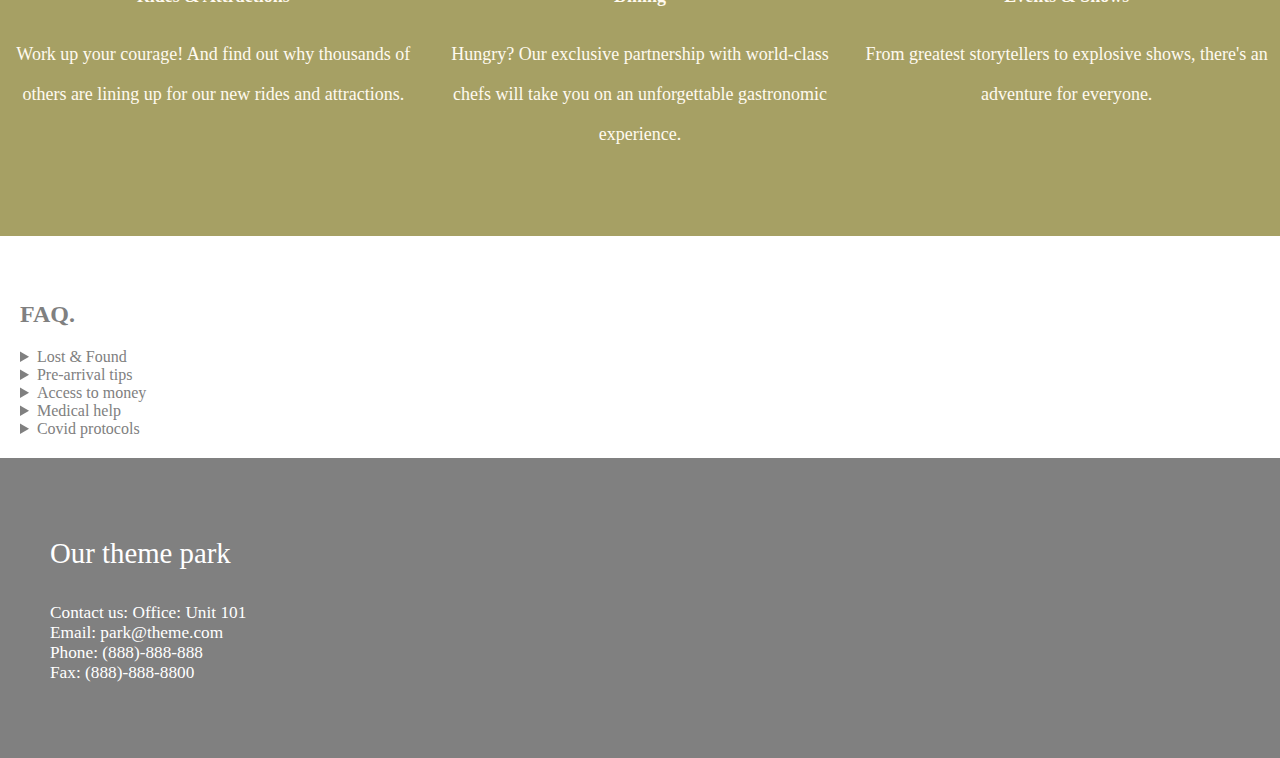
==== commit 77332030: "Index with full content and collapsible Q&A" ====
--- a/index.html
+++ b/index.html
@@ -13,7 +13,7 @@
 ・Ahalid is to code the whole ticket.html__DONE
 ・Api edits ticket.html__DONE Dec 30, 2021
 ・Api updates html wireframe for ticket page__DONE Dec 30, 2021
-・make the Q&A collapsible button__Api DONE Jan 22, 2022
+・make the Q&A collapsible button__Api DONE on Jan 22, 2022.
 ・Replace sample images with colorful images
 ・All three pages' look are completed
 
@@ -107,40 +107,53 @@
     <div id = "faq">
         
         <h2>FAQ.</h2>
-        <h3>Lost & Found</h3>
-        <dl>
-            <dt>Q: Did you misplace or lose any of your items?</dt>
-            <dd>- A: Please call 1-800-423-4324 or go to our front desk to report a case.</dd>
-        </dl>
-        <h3>Pre-arrival tips</h3>
-        <dl>
-            <dt>Q: How much does it costs to park?</dt>
-            <dd>- A: Parking costs $25 usd/day.</dd>
-            <dt>Q: Does the park open on National Holidays?</dt>
-            <dd>- A: Park opens for the whole year, however holiday hours may vary.</dd>
-            <dt>Q: Are masks required during Covid-19 pandemic?</dt>
-            <dd>- A: Masks are required until further notice.</dd>
-            <dt>Q: Are pets allowed in the park?</dt>
-            <dd>- A: Pets are not allowed in the park, except service animals.</dd>
-            <dt>Q: Are there accesible for wheelchair?</dt>
-            <dd>- A: Please rest assured that our park listed in Wheelchair Accessible Theme Parks ranking 2021.</dd>
-        </dl>
-        <h3>Access to money</h3>
-        <dl>
-            <dt>Q: Do you need access to money?</dt>
-            <dd>- A: All our facilities now operate cashless! We only accept debit, credit, Google Pay, Apple Pay and Alipay.</dd>
-        </dl>
-        <h3>Medical help</h3>
-        <dl>
-            <dt>Q: Have you sustained an injury on our park grounds?</dt>
-            <dd>- A: For emergencies, please call at 1-800-777-MEDIC or visit our medical center beside the front gates. Our trained medics are available during operational hours.</dd>
-        </dl>
-        <h3>Covid protocols</h3>
-        <dl>
-            <dt>Q: What are the protocols for covid?</dt>
-            <dd>- A: Proof of Covid vaccination and masks are required for entry.</dd>
-        </dl>
-        
+        <details>
+            <summary>Lost & Found</summary>
+            <dl>
+                <dt>Q: Did you misplace or lose any of your items?</dt>
+                <dd>- A: Please call 1-800-423-4324 or go to our front desk to report a case.</dd>
+            </dl>
+        </details>
+       
+        <details>
+            <summary>Pre-arrival tips</summary>
+            <dl>
+                <dt>Q: How much does it costs to park?</dt>
+                <dd>- A: Parking costs $25 usd/day.</dd>
+                <dt>Q: Does the park open on National Holidays?</dt>
+                <dd>- A: Park opens for the whole year, however holiday hours may vary.</dd>
+                <dt>Q: Are masks required during Covid-19 pandemic?</dt>
+                <dd>- A: Masks are required until further notice.</dd>
+                <dt>Q: Are pets allowed in the park?</dt>
+                <dd>- A: Pets are not allowed in the park, except service animals.</dd>
+                <dt>Q: Are there accesible for wheelchair?</dt>
+                <dd>- A: Please rest assured that our park listed in Wheelchair Accessible Theme Parks ranking 2021.</dd>
+            </dl>
+        </details>
+       
+        <details>
+            <summary>Access to money</summary>
+            <dl>
+                <dt>Q: Do you need access to money?</dt>
+                <dd>- A: All our facilities now operate cashless! We only accept debit, credit, Google Pay, Apple Pay and Alipay.</dd>
+            </dl>
+        </details>
+
+        <details>
+            <summary>Medical help</summary>
+            <dl>
+                <dt>Q: Have you sustained an injury on our park grounds?</dt>
+                <dd>- A: For emergencies, please call at 1-800-777-MEDIC or visit our medical center beside the front gates. Our trained medics are available during operational hours.</dd>
+            </dl>
+        </details>
+
+        <details>
+            <summary>Covid protocols</summary>
+            <dl>
+                <dt>Q: What are the protocols for covid?</dt>
+                <dd>- A: Proof of Covid vaccination and masks are required for entry.</dd>
+            </dl>
+        </details>
     </div>
 
     <footer>
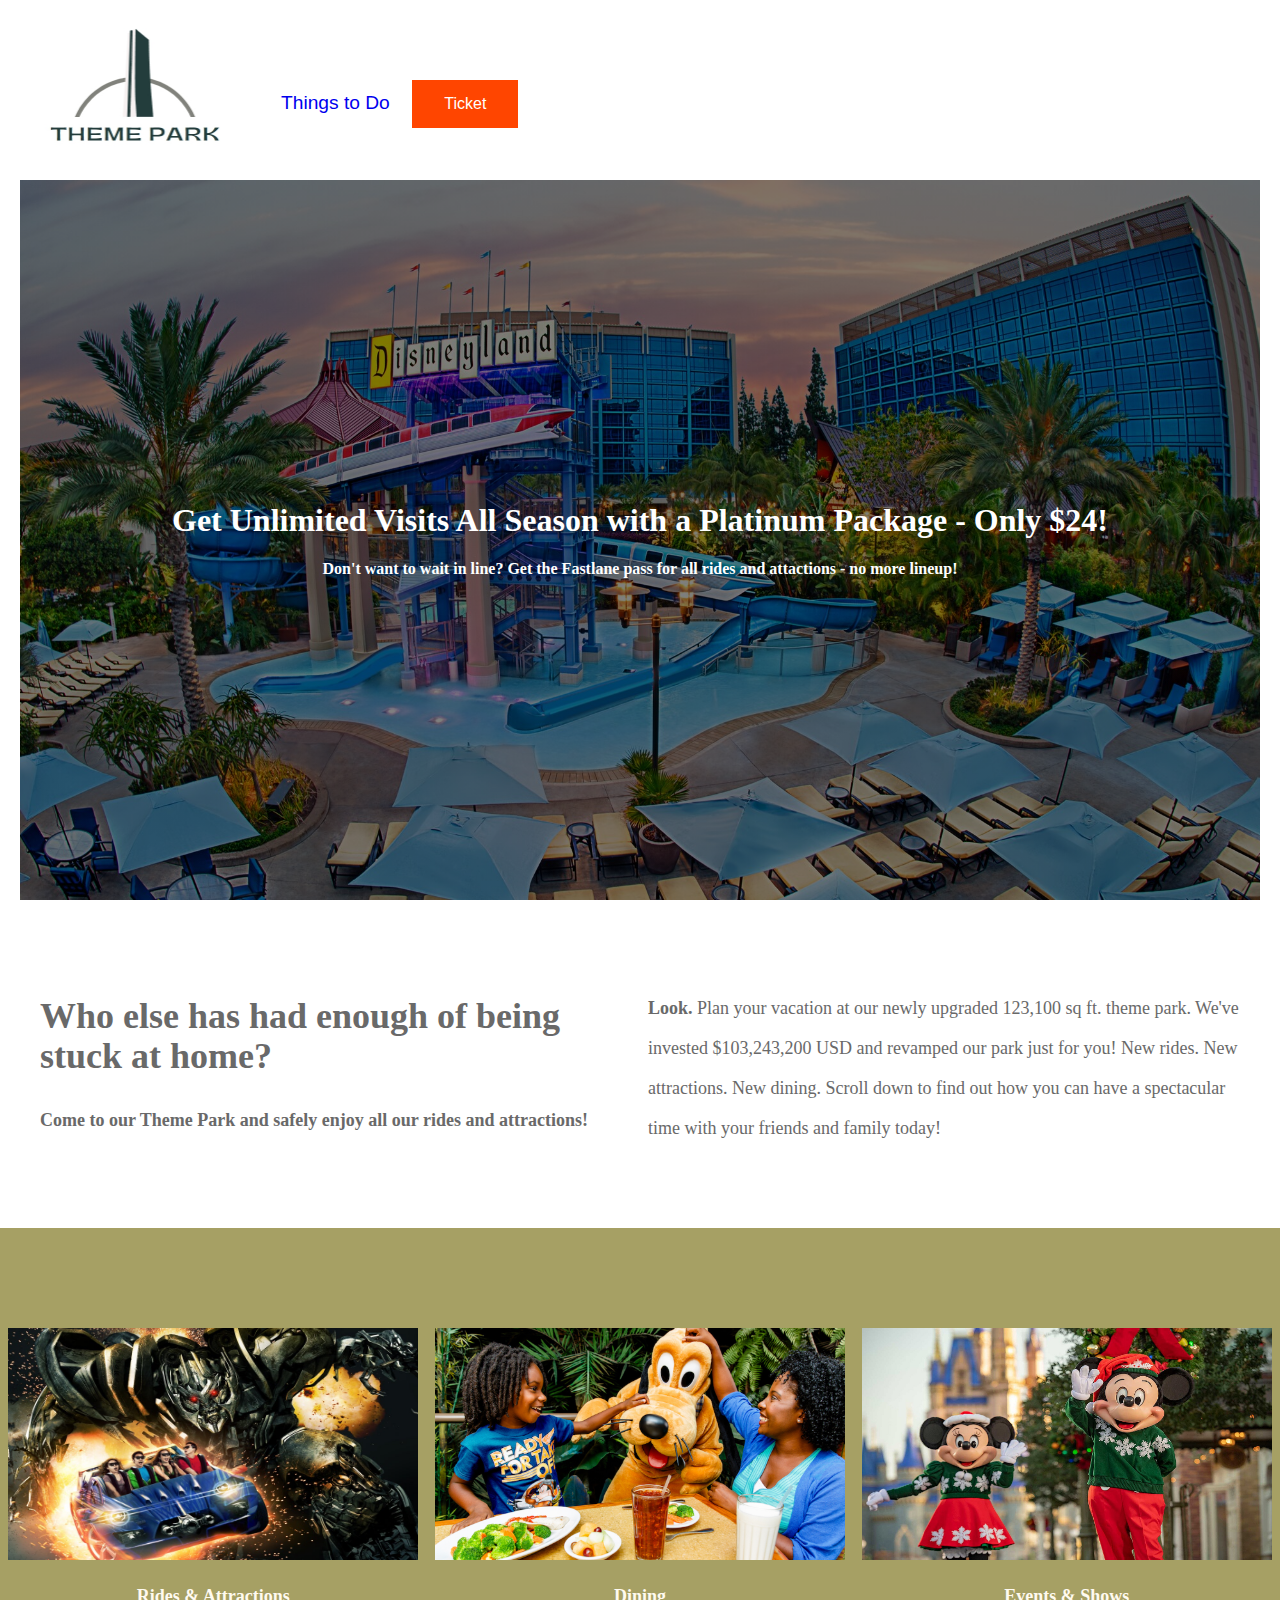
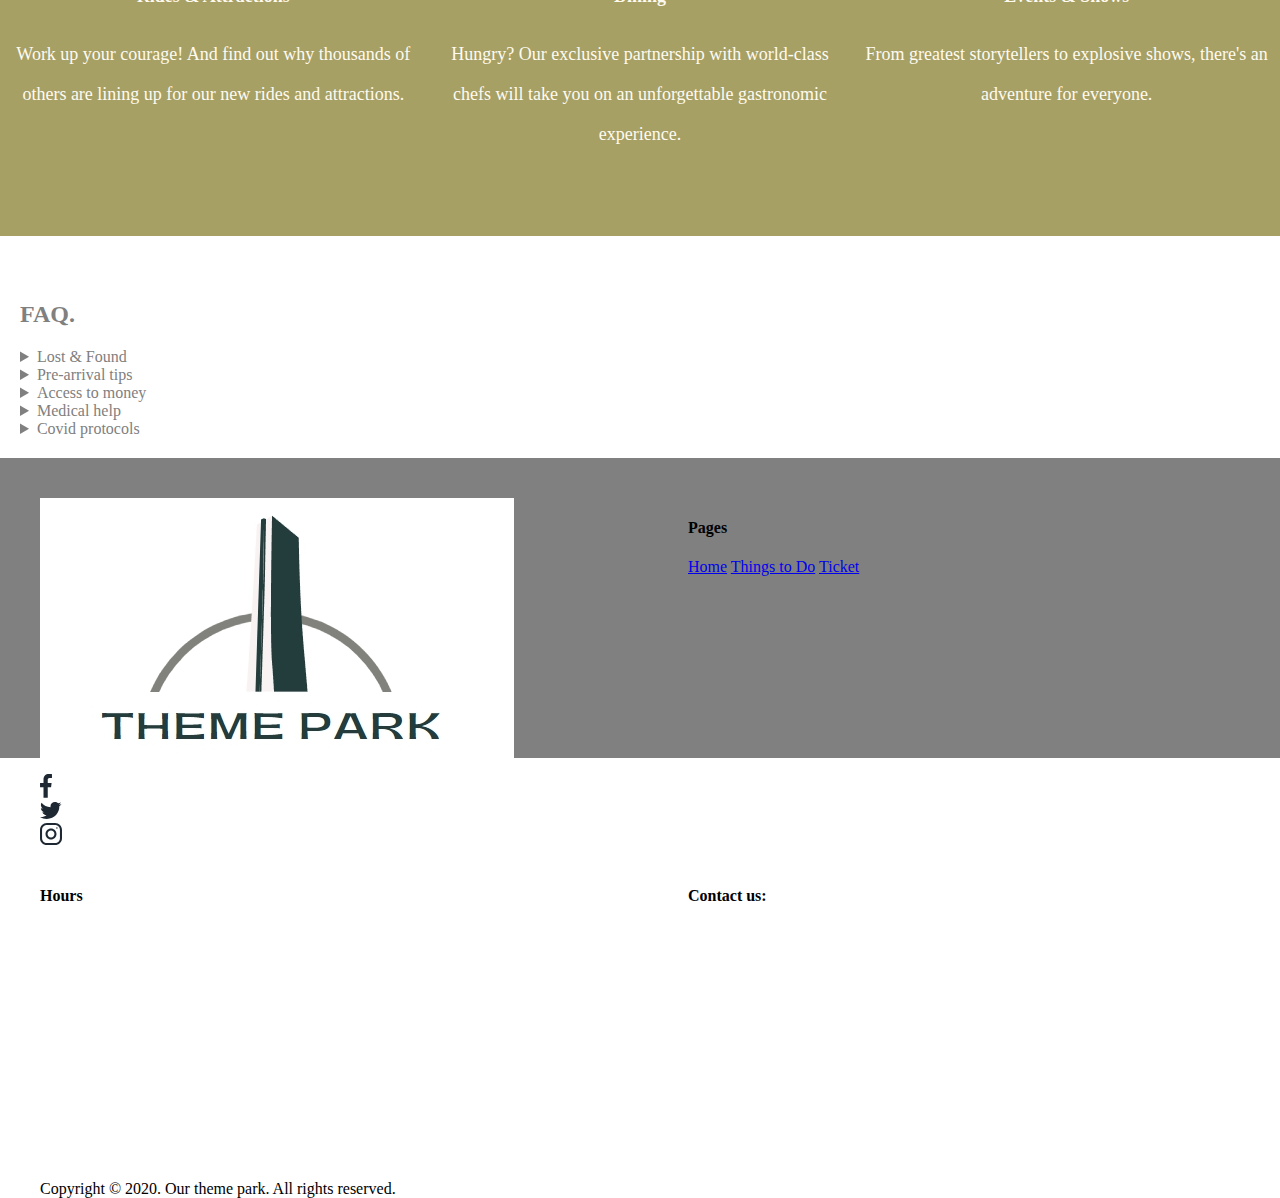
==== commit 94172e1d: "updating footer html" ====
--- a/index.html
+++ b/index.html
@@ -10,7 +10,7 @@
 ・Shun is to give a grid structure and put a header and a footer on all three pages--DONE
 ・Shun is to code the whole index.html__DONE
 ・Louis is to code the whole page1.html__DONE
-・Ahalid is to code the whole ticket.html__DONE
+・Khalid is to code the whole ticket.html__DONE
 ・Api edits ticket.html__DONE Dec 30, 2021
 ・Api updates html wireframe for ticket page__DONE Dec 30, 2021
 ・make the Q&A collapsible button__Api DONE on Jan 22, 2022.
@@ -31,7 +31,6 @@
     <meta name="refresh" content="120">
     <meta name="keywords" content="???'">
     <link rel="stylesheet" type="text/css" href="StyleSheet/style.css">
-    <link rel="stylesheet" href="StyleSheet/style.css">
 </head>
 
 <body class = "mainPage">
@@ -157,13 +156,53 @@
     </div>
 
     <footer>
-        <ul>
-            <li>Our theme park</li>
-            <br>
-            <li id = "contact">Contact us: Office: Unit 101</li>
-            <li id = "contact">Email: park@theme.com</li>
-            <li id = "contact">Phone: (888)-888-888</li>
-            <li id = "contact">Fax: (888)-888-8800</li>         
-        </ul>
+        <div>
+            <div class="w-layout-grid footer-grid">
+              <div class="footer-column"><img src="img/theme-park-logo.jpg" alt="" class="logo">
+                <div class="social_link_container">
+                  <a href="#" class="social-link-full w-inline-block">
+                    <div class="social-square"><img src="img/Facebook-Dark.svg" width="12" alt=""></div>
+                  </a>
+                  <a href="#" class="social-link-full w-inline-block">
+                    <div class="social-square"><img src="img/Twitter-Dark.svg" width="22" alt=""></div>
+                  </a>
+                  <a href="#" class="social-link-full w-inline-block">
+                    <div class="social-square"><img src="img/Instagram-Dark.svg" width="22" alt=""></div>
+                  </a>
+                </div>
+              </div>
+              <div class="footer-column">
+                <h4 class="footer-title">Pages</h4>
+                <a href="index.html" class="footer-link-dark">Home</a>
+                <a href="page1.html" class="footer-link-dark">Things to Do</a>
+                <a href="ticket.html" class="footer-link-dark">Ticket</a>
+              </div>
+              <div class="footer-column">
+                <h4 class="footer-title">Hours</h4>
+                <ul role="list" class="list">
+                  <li class="list_item">Mon - Closed</li>
+                  <li class="list_item">Tue - 9:00 pm - 2:00 am</li>
+                  <li class="list_item">Wed - 9:00 pm - 2:00 am</li>
+                  <li class="list_item">Fri - 9:00 pm - 5:00 am</li>
+                  <li class="list_item">Sat - Noon - 2:00 am</li>
+                  <li class="list_item">Sun - Closed</li>
+                </ul>
+              </div>
+              <div class="footer-column">
+                <h4 class="footer-title">Contact us:</h4>
+                <ul role="list" class="list">
+                  <li class="list_item"><strong class="bold_text">Office:</strong> Unit 101</li>
+                  <li class="list_item"><strong class="bold_text">Email: </strong>park@theme.com</li>
+                  <li class="list_item"><strong class="bold_text">Phone</strong>: (888)-888-888</li>
+                  <li class="list_item"><strong class="bold_text">Fax:</strong> (888)-888-8800</li>
+                </ul>
+              </div>
+            </div>
+            <div class="footer-bottom">
+              <div class="footer-wrapper">
+                <div class="text-rights">Copyright © 2020. Our theme park. All rights reserved.</div>
+              </div>
+            </div>
+          </div> 
     </footer> 
 </body>
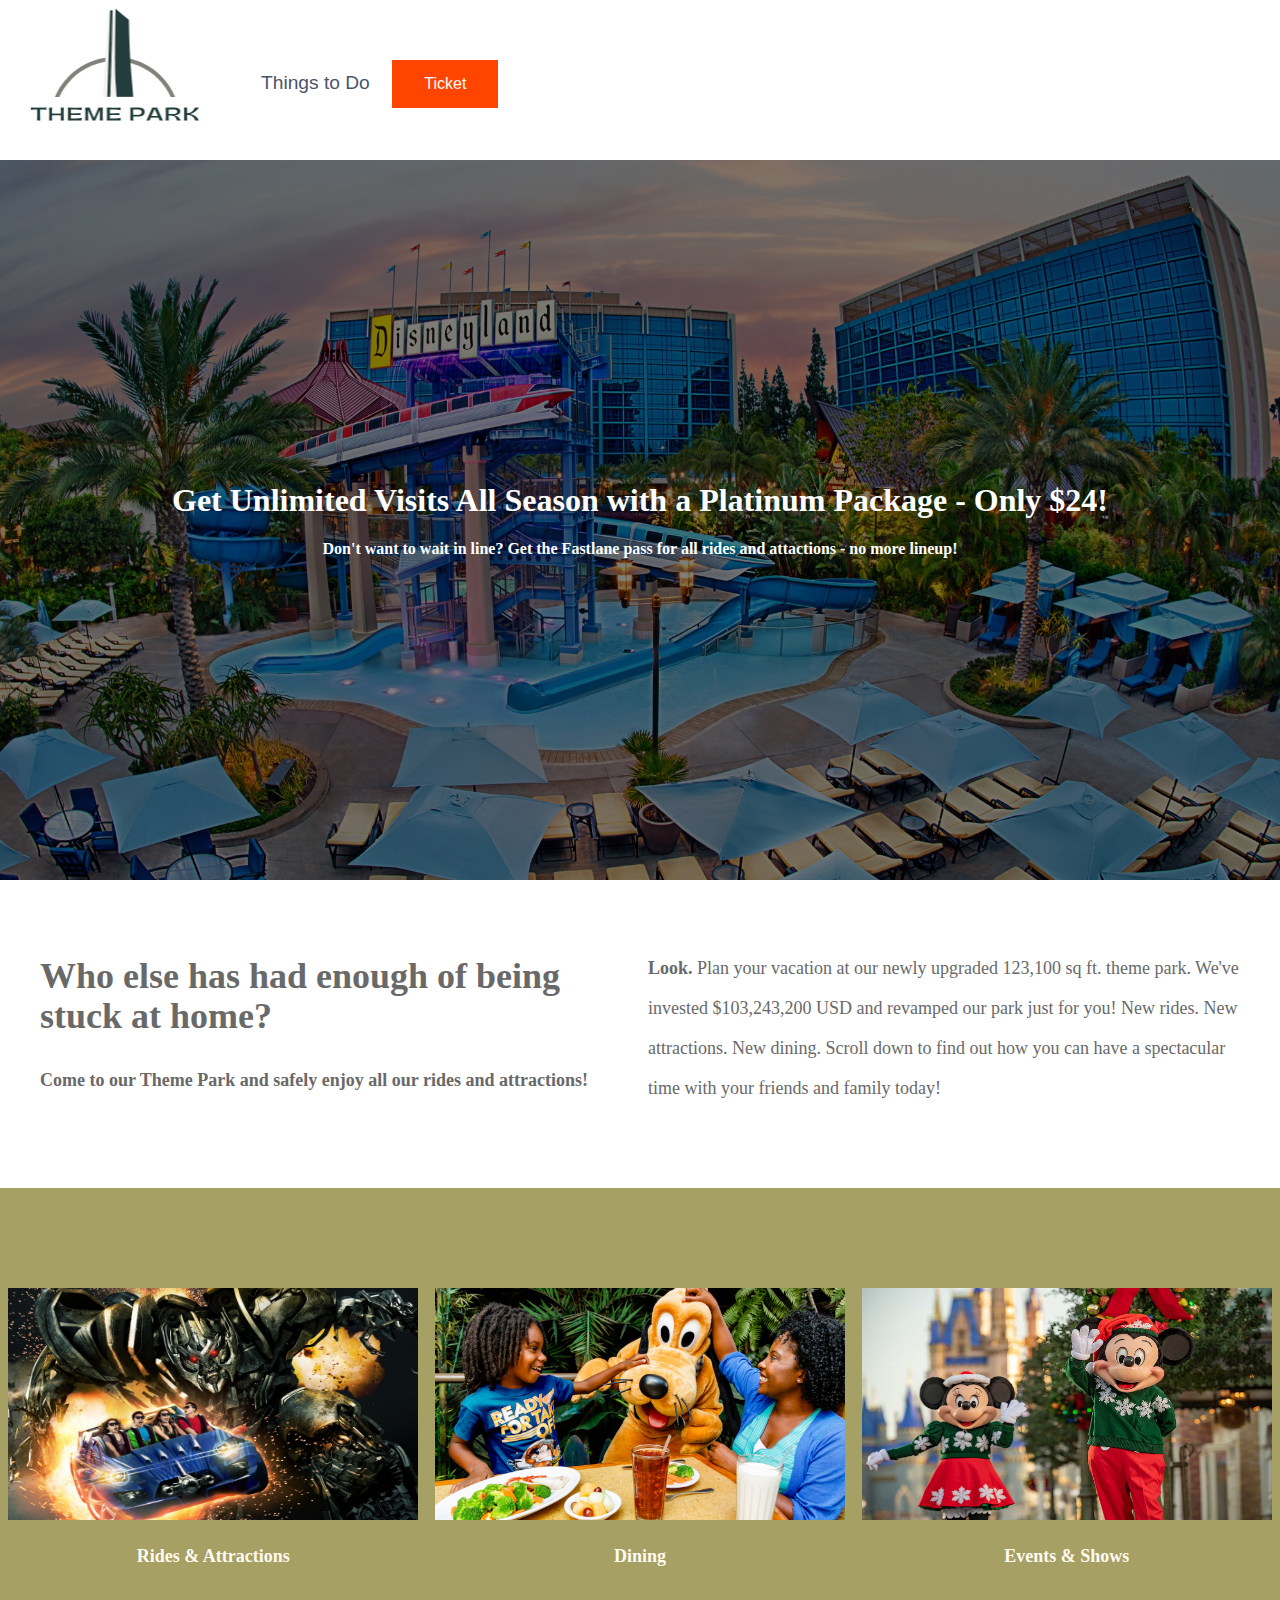
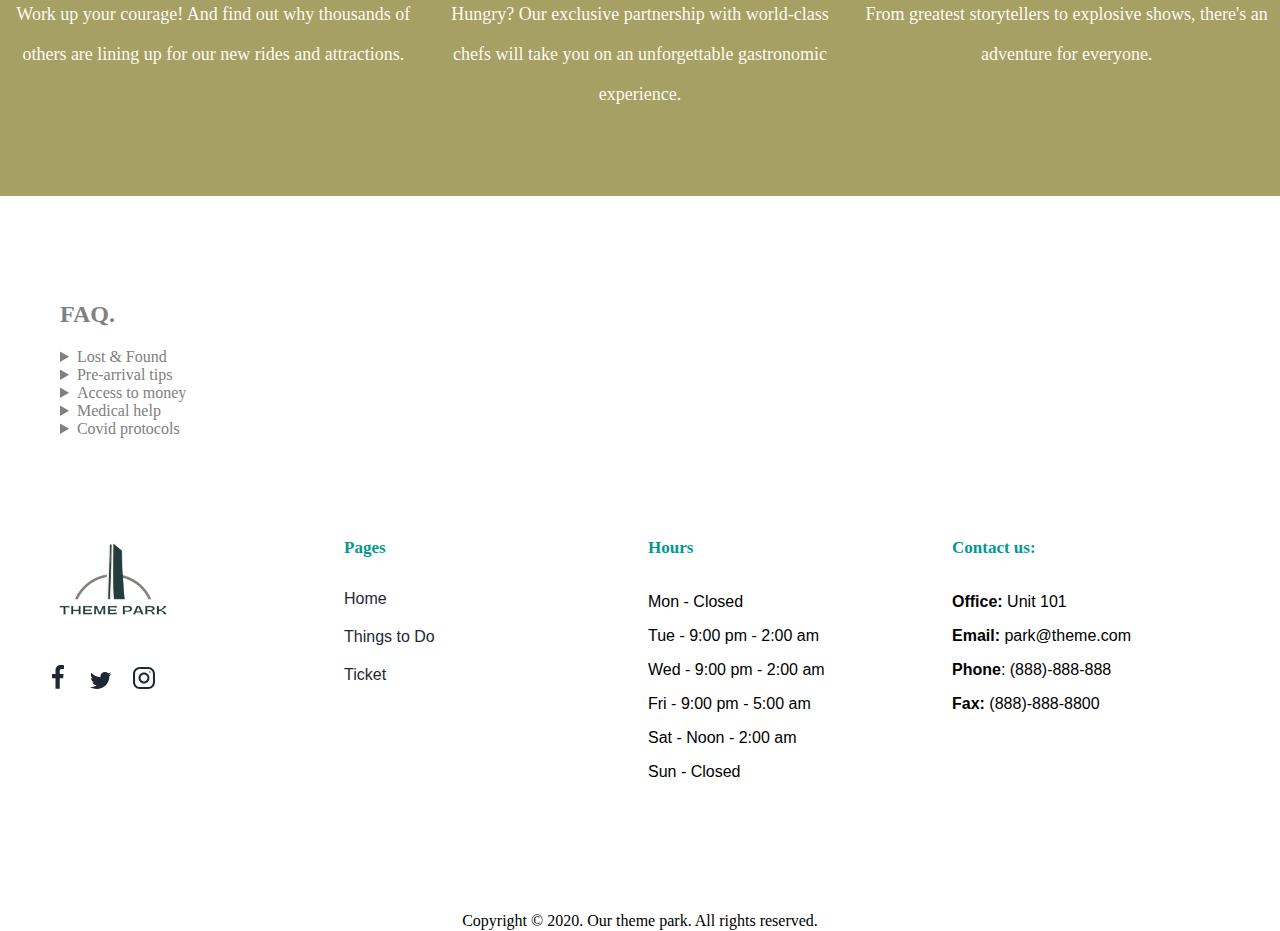
==== commit ce9b3c69: "updating page link" ====
--- a/index.html
+++ b/index.html
@@ -43,7 +43,7 @@
 
     <nav>
         <ol>
-            <li><a href="page1.html">Things to Do</a></li>
+            <li><a href="things-to-do.html">Things to Do</a></li>
             <li><a class="ticketButton" href="ticket.html">Ticket</a></li>
         </ol>
     </nav>
@@ -174,7 +174,7 @@
               <div class="footer-column">
                 <h4 class="footer-title">Pages</h4>
                 <a href="index.html" class="footer-link-dark">Home</a>
-                <a href="page1.html" class="footer-link-dark">Things to Do</a>
+                <a href="things-to-do.html" class="footer-link-dark">Things to Do</a>
                 <a href="ticket.html" class="footer-link-dark">Ticket</a>
               </div>
               <div class="footer-column">
--- a/StyleSheet/style.css
+++ b/StyleSheet/style.css
@@ -17,9 +17,13 @@
         "footer footer footer";
 }
 
-body > *
-{
-    padding: 20px;
+.w-layout-grid {
+  display: grid;
+  grid-auto-columns: 1fr;
+  grid-template-columns: 1fr 1fr;
+  grid-template-rows: auto auto;
+  grid-row-gap: 16px;
+  grid-column-gap: 16px;
 }
 
 /* end the structure----------------------------------------------------------------------------------------------- */
@@ -77,7 +81,7 @@
 {
     text-decoration: none;
     font-size: 1.2em;
-    color:     color: #4a556c;
+    color: #4a556c;
 ;
     display:inline-block;
     padding:6px;
@@ -91,9 +95,7 @@
 footer
 {
     grid-area: footer;
-    display: block;
-    background: grey;
-    width:100%;  
+    display: block;  
     padding:40px;
 }
 footer ul
@@ -106,6 +108,159 @@
     padding:10px;
 }
 
+.footer {
+  padding: 60px 20px;
+}
+
+.footer-bottom {
+  display: flex;
+  margin-top: 92px;
+  justify-content: center;
+  border-bottom: 1px solid hsla(0, 0%, 100%, 0.1);
+}
+
+.social-square {
+  display: -webkit-box;
+  display: -webkit-flex;
+  display: -ms-flexbox;
+  display: flex;
+  width: 35px;
+  height: 35px;
+  margin-right: 4px;
+  justify-content: center;
+  align-items: center;
+}
+
+.footer-link-dark {
+  display: block;
+  margin-right: 20px;
+  padding-top: 10px;
+  padding-bottom: 10px;
+  font-family: Montserrat, sans-serif;
+  color: #1e2833;
+  font-size: 16px;
+  font-weight: 400;
+  text-decoration: none;
+}
+
+.footer-wrapper {
+  display: -webkit-box;
+  display: -webkit-flex;
+  display: -ms-flexbox;
+  display: flex;
+  align-items: center;
+}
+
+.footer-title {
+  margin-top: 0px;
+  margin-bottom: 22px;
+  font-family: 'Palatino Linotype', 'Book Antiqua', Palatino, serif;
+  color: #009a91;
+  font-size: 17px;
+  font-weight: 700;
+}
+
+.social-link-full {
+  display: inline-block;
+  padding-top: 0px;
+  padding-right: 0px;
+  padding-bottom: 0px;
+  justify-content: center;
+  align-items: center;
+  color: #1e2833;
+  font-size: 15px;
+  text-decoration: none;
+}
+
+.footer-grid {
+  grid-template-columns: 1fr 1fr 1fr 1fr;
+  grid-template-rows: auto;
+}
+
+.logo {
+  max-width: 150px;
+  margin-bottom: 32px;
+}
+
+.footer-column {
+  display: block;
+  padding-right: 40px;
+  flex-direction: column;
+  align-items: flex-start;
+}
+
+.list {
+  padding-left: 0px;
+  font-family: Montserrat, sans-serif;
+  color: #000;
+  font-size: 16px;
+  line-height: 24px;
+  list-style-type: none;
+}
+
+.list_item {
+  margin-bottom: 10px;
+}
+
+@media screen and (max-width: 991px) {
+
+  .footer-bottom {
+    margin-top: 40px;
+    flex-direction: column;
+  }
+
+  .footer-wrapper {
+    justify-content: center;
+  }
+
+  .footer-column {
+    padding-right: 20px;
+  }
+}
+
+@media screen and (max-width: 767px) {
+  .footer-bottom {
+    margin-top: 40px;
+    flex-wrap: wrap;
+  }
+
+  .social-square {
+    margin-right: 4px;
+  }
+
+  .footer-grid {
+    grid-template-columns: 1fr 1fr;
+    grid-template-rows: auto auto;
+  }
+
+  .footer-column {
+    padding-right: 0px;
+  }
+}
+
+@media screen and (max-width: 479px) {
+  .footer-bottom {
+    flex-direction: column;
+    text-align: center;
+  }
+
+  .text-rights {
+    margin-right: 0px;
+    text-align: left;
+  }
+
+  .footer-wrapper {
+    justify-content: flex-start;
+    flex-wrap: wrap;
+  }
+
+  .footer-grid {
+    grid-template-columns: 1fr;
+    grid-template-rows: auto auto auto;
+  }
+}
+
+
 /* end Header, navigation bar, and footer------------------------------------------------------------------------------------------ */
 
 /* index page structure */
@@ -155,6 +310,7 @@
     background: white;
     color: grey;
     text-align: left;
+    padding: 60px;
 }
 .indexHeading
 {
@@ -227,15 +383,6 @@
 
 
 /* ticket  */
-
-.w-layout-grid {
-    display: grid;
-    grid-auto-columns: 1fr;
-    grid-template-columns: 1fr 1fr;
-    grid-template-rows: auto auto;
-    grid-row-gap: 16px;
-    grid-column-gap: 16px;
-  }
   
   
   
@@ -652,4 +799,6 @@
     {
         opacity: 1;
     }
-}+}
+
+
